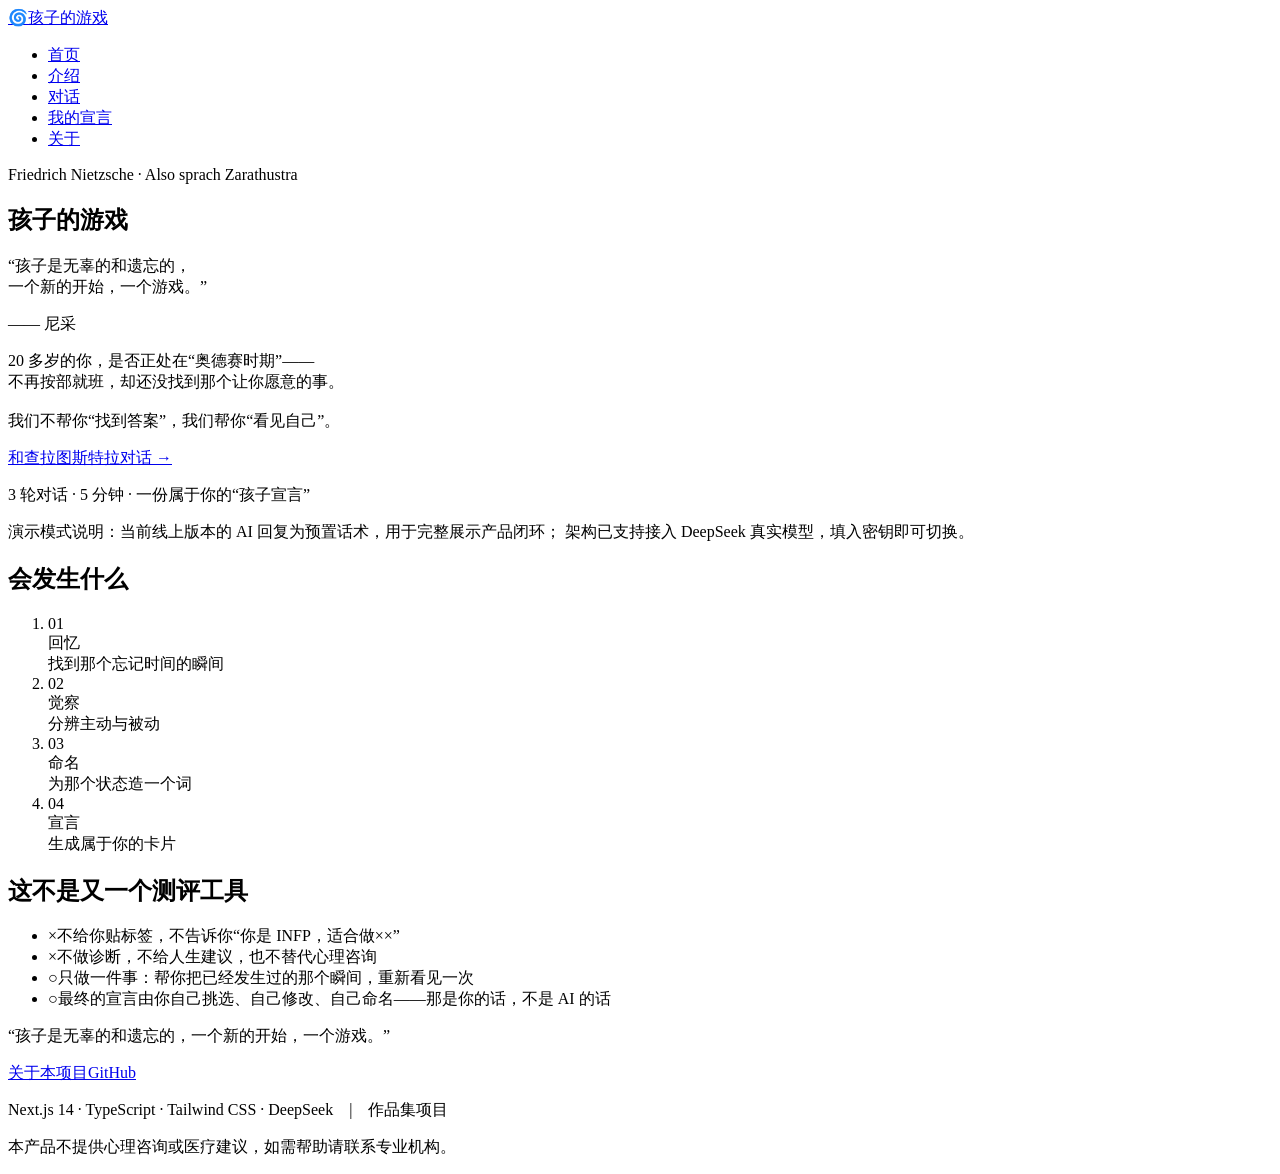
==== index.html @ c66a8464 "deploy: 2170c41f627efb36ffbdbcc1f7bc160adbe6c216" ====
<!DOCTYPE html><html lang="zh-CN"><head><meta charSet="utf-8"/><meta name="viewport" content="width=device-width, initial-scale=1"/><link rel="stylesheet" href="/child-game/_next/static/css/8dcff60ea38a5711.css" data-precedence="next"/><link rel="preload" as="script" fetchPriority="low" href="/child-game/_next/static/chunks/webpack-b183d6f752501d5a.js"/><script src="/child-game/_next/static/chunks/fd9d1056-155d61f096c70d90.js" async=""></script><script src="/child-game/_next/static/chunks/23-6aadc2ea526fc81f.js" async=""></script><script src="/child-game/_next/static/chunks/main-app-14f58a2ea33ed4e3.js" async=""></script><script src="/child-game/_next/static/chunks/231-c4791ab811ce1fd5.js" async=""></script><script src="/child-game/_next/static/chunks/app/page-653ec43ebc82bfb9.js" async=""></script><script src="/child-game/_next/static/chunks/app/layout-881d3a0130fc00cd.js" async=""></script><script src="/child-game/_next/static/chunks/app/error-c6e53c6c69a5a9bf.js" async=""></script><meta name="theme-color" content="#f5f1e8"/><title>孩子的游戏 | 找到你愿意做的事</title><meta name="description" content="用尼采「孩子」哲学 + AI，3 轮对话帮 20-30 岁的你看见那个让自己忘记时间的瞬间，并生成一份属于你的孩子宣言。"/><meta name="author" content="王梓睿"/><meta name="keywords" content="尼采,查拉图斯特拉,孩子的游戏,奥德赛时期,AI 哲学对话,自我探索"/><meta name="robots" content="index, follow"/><meta property="og:title" content="孩子的游戏 | 找到你愿意做的事"/><meta property="og:description" content="用尼采「孩子」哲学 + AI，3 轮对话帮 20-30 岁的你看见那个让自己忘记时间的瞬间，并生成一份属于你的孩子宣言。"/><meta property="og:url" content="http://localhost:3000/"/><meta property="og:site_name" content="孩子的游戏"/><meta property="og:locale" content="zh_CN"/><meta property="og:type" content="website"/><meta name="twitter:card" content="summary_large_image"/><meta name="twitter:title" content="孩子的游戏 | 找到你愿意做的事"/><meta name="twitter:description" content="用尼采「孩子」哲学 + AI，3 轮对话帮 20-30 岁的你看见那个让自己忘记时间的瞬间，并生成一份属于你的孩子宣言。"/><link rel="icon" href="/child-game/icon.svg?2ac797a1fcf2118e" type="image/svg+xml" sizes="any"/><script src="/child-game/_next/static/chunks/polyfills-78c92fac7aa8fdd8.js" noModule=""></script></head><body class="bg-parchment text-ink font-serif antialiased min-h-screen flex flex-col"><header class="sticky top-0 z-40 border-b border-ink/10 bg-parchment/80 backdrop-blur-md"><nav class="max-w-5xl mx-auto px-4 sm:px-6 h-14 flex items-center justify-between gap-4"><a class="flex items-center gap-2 font-bold tracking-wide shrink-0 hover:opacity-70 transition-opacity" href="/child-game/"><span class="text-gold text-lg">🌀</span><span class="hidden sm:inline">孩子的游戏</span></a><ul class="flex items-center gap-1 sm:gap-2 text-sm"><li><a aria-current="page" class="px-2.5 sm:px-3 py-1.5 rounded-lg transition-colors bg-ink text-parchment" href="/child-game/">首页</a></li><li><a class="px-2.5 sm:px-3 py-1.5 rounded-lg transition-colors text-ink/60 hover:text-ink hover:bg-ink/5" href="/child-game/intro/">介绍</a></li><li><a class="px-2.5 sm:px-3 py-1.5 rounded-lg transition-colors text-ink/60 hover:text-ink hover:bg-ink/5" href="/child-game/chat/">对话</a></li><li><a class="px-2.5 sm:px-3 py-1.5 rounded-lg transition-colors text-ink/60 hover:text-ink hover:bg-ink/5" href="/child-game/gallery/">我的宣言</a></li><li><a class="px-2.5 sm:px-3 py-1.5 rounded-lg transition-colors text-ink/60 hover:text-ink hover:bg-ink/5" href="/child-game/about/">关于</a></li></ul></nav></header><div class="flex-1"><main class="px-6"><section class="max-w-3xl mx-auto text-center pt-16 pb-20"><p class="text-gold tracking-widest text-xs sm:text-sm mb-8 uppercase">Friedrich Nietzsche · Also sprach Zarathustra</p><h1 class="text-5xl md:text-7xl font-bold mb-8 leading-tight">孩子的游戏</h1><p class="text-xl md:text-2xl text-ink/70 mb-4 italic">“孩子是无辜的和遗忘的，<br/>一个新的开始，一个游戏。”</p><p class="text-ink/50 mb-12">—— 尼采</p><div class="surface-card p-6 sm:p-8 mb-12"><p class="text-base sm:text-lg leading-relaxed text-ink/80">20 多岁的你，是否正处在“奥德赛时期”——<br/>不再按部就班，却还没找到那个让你愿意的事。<br/><br/><span class="text-ink">我们不帮你“找到答案”，我们帮你“看见自己”。</span></p></div><a class="inline-block px-10 sm:px-12 py-4 bg-ink text-parchment text-lg rounded-full hover:scale-105 transition-transform shadow-lg" href="/child-game/chat/">和查拉图斯特拉对话 →</a><p class="text-sm text-ink/40 mt-8">3 轮对话 · 5 分钟 · 一份属于你的“孩子宣言”</p><p class="text-xs text-ink/35 mt-3 max-w-md mx-auto leading-relaxed">演示模式说明：当前线上版本的 AI 回复为预置话术，用于完整展示产品闭环； 架构已支持接入 DeepSeek 真实模型，填入密钥即可切换。</p></section><section class="max-w-4xl mx-auto pb-20"><h2 class="text-center text-sm uppercase tracking-widest text-ink/40 mb-8">会发生什么</h2><ol class="grid grid-cols-2 md:grid-cols-4 gap-4"><li class="surface-card p-5 text-center"><div class="text-gold text-xs tracking-widest mb-3">01</div><div class="font-bold mb-1">回忆</div><div class="text-xs text-ink/50 leading-relaxed">找到那个忘记时间的瞬间</div></li><li class="surface-card p-5 text-center"><div class="text-gold text-xs tracking-widest mb-3">02</div><div class="font-bold mb-1">觉察</div><div class="text-xs text-ink/50 leading-relaxed">分辨主动与被动</div></li><li class="surface-card p-5 text-center"><div class="text-gold text-xs tracking-widest mb-3">03</div><div class="font-bold mb-1">命名</div><div class="text-xs text-ink/50 leading-relaxed">为那个状态造一个词</div></li><li class="surface-card p-5 text-center"><div class="text-gold text-xs tracking-widest mb-3">04</div><div class="font-bold mb-1">宣言</div><div class="text-xs text-ink/50 leading-relaxed">生成属于你的卡片</div></li></ol></section><section class="max-w-3xl mx-auto pb-24"><div class="surface-card p-6 sm:p-8"><h2 class="font-bold mb-5">这不是又一个测评工具</h2><ul class="space-y-3 text-sm text-ink/70 leading-relaxed"><li class="flex gap-3"><span class="text-gold shrink-0">×</span><span>不给你贴标签，不告诉你“你是 INFP，适合做××”</span></li><li class="flex gap-3"><span class="text-gold shrink-0">×</span><span>不做诊断，不给人生建议，也不替代心理咨询</span></li><li class="flex gap-3"><span class="text-gold shrink-0">○</span><span>只做一件事：帮你把已经发生过的那个瞬间，重新看见一次</span></li><li class="flex gap-3"><span class="text-gold shrink-0">○</span><span>最终的宣言由你自己挑选、自己修改、自己命名——那是你的话，不是 AI 的话</span></li></ul></div></section></main></div><footer class="border-t border-ink/10 mt-16"><div class="max-w-5xl mx-auto px-4 sm:px-6 py-8 text-sm text-ink/50 space-y-4"><div class="flex flex-col sm:flex-row sm:items-center sm:justify-between gap-3"><p class="italic">“孩子是无辜的和遗忘的，一个新的开始，一个游戏。”</p><div class="flex items-center gap-4"><a class="hover:text-ink transition-colors" href="/child-game/about/">关于本项目</a><a href="https://github.com/wzr0910" target="_blank" rel="noopener noreferrer" class="hover:text-ink transition-colors">GitHub</a></div></div><div class="flex flex-col sm:flex-row sm:items-center sm:justify-between gap-2 pt-4 border-t border-ink/5 text-xs"><p>Next.js 14 · TypeScript · Tailwind CSS · DeepSeek　|　作品集项目</p><p>本产品不提供心理咨询或医疗建议，如需帮助请联系专业机构。</p></div></div></footer><div class="fixed bottom-6 left-1/2 -translate-x-1/2 z-50 flex flex-col items-center gap-2 px-4 w-full max-w-md pointer-events-none" role="status" aria-live="polite"></div><script src="/child-game/_next/static/chunks/webpack-b183d6f752501d5a.js" async=""></script><script>(self.__next_f=self.__next_f||[]).push([0]);self.__next_f.push([2,null])</script><script>self.__next_f.push([1,"1:HL[\"/child-game/_next/static/css/8dcff60ea38a5711.css\",\"style\"]\n"])</script><script>self.__next_f.push([1,"2:I[5751,[],\"\"]\n4:I[231,[\"231\",\"static/chunks/231-c4791ab811ce1fd5.js\",\"931\",\"static/chunks/app/page-653ec43ebc82bfb9.js\"],\"\"]\n5:I[7973,[\"231\",\"static/chunks/231-c4791ab811ce1fd5.js\",\"185\",\"static/chunks/app/layout-881d3a0130fc00cd.js\"],\"ToastProvider\"]\n6:I[7532,[\"231\",\"static/chunks/231-c4791ab811ce1fd5.js\",\"185\",\"static/chunks/app/layout-881d3a0130fc00cd.js\"],\"Nav\"]\n7:I[9275,[],\"\"]\n8:I[2446,[\"231\",\"static/chunks/231-c4791ab811ce1fd5.js\",\"601\",\"static/chunks/app/error-c6e53c6c69a5a9bf.js\"],\"default\"]\n9:I[1343,[],\"\"]\nb:I[6130,[],\"\"]\nc:[]\n"])</script><script>self.__next_f.push([1,"0:[[[\"$\",\"link\",\"0\",{\"rel\":\"stylesheet\",\"href\":\"/child-game/_next/static/css/8dcff60ea38a5711.css\",\"precedence\":\"next\",\"crossOrigin\":\"$undefined\"}]],[\"$\",\"$L2\",null,{\"buildId\":\"V1HHCwdLtxh_lbNyQ4B4n\",\"assetPrefix\":\"/child-game\",\"initialCanonicalUrl\":\"/\",\"initialTree\":[\"\",{\"children\":[\"__PAGE__\",{}]},\"$undefined\",\"$undefined\",true],\"initialSeedData\":[\"\",{\"children\":[\"__PAGE__\",{},[[\"$L3\",[\"$\",\"main\",null,{\"className\":\"px-6\",\"children\":[[\"$\",\"section\",null,{\"className\":\"max-w-3xl mx-auto text-center pt-16 pb-20\",\"children\":[[\"$\",\"p\",null,{\"className\":\"text-gold tracking-widest text-xs sm:text-sm mb-8 uppercase\",\"children\":\"Friedrich Nietzsche · Also sprach Zarathustra\"}],[\"$\",\"h1\",null,{\"className\":\"text-5xl md:text-7xl font-bold mb-8 leading-tight\",\"children\":\"孩子的游戏\"}],[\"$\",\"p\",null,{\"className\":\"text-xl md:text-2xl text-ink/70 mb-4 italic\",\"children\":[\"“孩子是无辜的和遗忘的，\",[\"$\",\"br\",null,{}],\"一个新的开始，一个游戏。”\"]}],[\"$\",\"p\",null,{\"className\":\"text-ink/50 mb-12\",\"children\":\"—— 尼采\"}],[\"$\",\"div\",null,{\"className\":\"surface-card p-6 sm:p-8 mb-12\",\"children\":[\"$\",\"p\",null,{\"className\":\"text-base sm:text-lg leading-relaxed text-ink/80\",\"children\":[\"20 多岁的你，是否正处在“奥德赛时期”——\",[\"$\",\"br\",null,{}],\"不再按部就班，却还没找到那个让你愿意的事。\",[\"$\",\"br\",null,{}],[\"$\",\"br\",null,{}],[\"$\",\"span\",null,{\"className\":\"text-ink\",\"children\":\"我们不帮你“找到答案”，我们帮你“看见自己”。\"}]]}]}],[\"$\",\"$L4\",null,{\"href\":\"/chat\",\"className\":\"inline-block px-10 sm:px-12 py-4 bg-ink text-parchment text-lg rounded-full hover:scale-105 transition-transform shadow-lg\",\"children\":\"和查拉图斯特拉对话 →\"}],[\"$\",\"p\",null,{\"className\":\"text-sm text-ink/40 mt-8\",\"children\":\"3 轮对话 · 5 分钟 · 一份属于你的“孩子宣言”\"}],[\"$\",\"p\",null,{\"className\":\"text-xs text-ink/35 mt-3 max-w-md mx-auto leading-relaxed\",\"children\":\"演示模式说明：当前线上版本的 AI 回复为预置话术，用于完整展示产品闭环； 架构已支持接入 DeepSeek 真实模型，填入密钥即可切换。\"}]]}],[\"$\",\"section\",null,{\"className\":\"max-w-4xl mx-auto pb-20\",\"children\":[[\"$\",\"h2\",null,{\"className\":\"text-center text-sm uppercase tracking-widest text-ink/40 mb-8\",\"children\":\"会发生什么\"}],[\"$\",\"ol\",null,{\"className\":\"grid grid-cols-2 md:grid-cols-4 gap-4\",\"children\":[[\"$\",\"li\",\"01\",{\"className\":\"surface-card p-5 text-center\",\"children\":[[\"$\",\"div\",null,{\"className\":\"text-gold text-xs tracking-widest mb-3\",\"children\":\"01\"}],[\"$\",\"div\",null,{\"className\":\"font-bold mb-1\",\"children\":\"回忆\"}],[\"$\",\"div\",null,{\"className\":\"text-xs text-ink/50 leading-relaxed\",\"children\":\"找到那个忘记时间的瞬间\"}]]}],[\"$\",\"li\",\"02\",{\"className\":\"surface-card p-5 text-center\",\"children\":[[\"$\",\"div\",null,{\"className\":\"text-gold text-xs tracking-widest mb-3\",\"children\":\"02\"}],[\"$\",\"div\",null,{\"className\":\"font-bold mb-1\",\"children\":\"觉察\"}],[\"$\",\"div\",null,{\"className\":\"text-xs text-ink/50 leading-relaxed\",\"children\":\"分辨主动与被动\"}]]}],[\"$\",\"li\",\"03\",{\"className\":\"surface-card p-5 text-center\",\"children\":[[\"$\",\"div\",null,{\"className\":\"text-gold text-xs tracking-widest mb-3\",\"children\":\"03\"}],[\"$\",\"div\",null,{\"className\":\"font-bold mb-1\",\"children\":\"命名\"}],[\"$\",\"div\",null,{\"className\":\"text-xs text-ink/50 leading-relaxed\",\"children\":\"为那个状态造一个词\"}]]}],[\"$\",\"li\",\"04\",{\"className\":\"surface-card p-5 text-center\",\"children\":[[\"$\",\"div\",null,{\"className\":\"text-gold text-xs tracking-widest mb-3\",\"children\":\"04\"}],[\"$\",\"div\",null,{\"className\":\"font-bold mb-1\",\"children\":\"宣言\"}],[\"$\",\"div\",null,{\"className\":\"text-xs text-ink/50 leading-relaxed\",\"children\":\"生成属于你的卡片\"}]]}]]}]]}],[\"$\",\"section\",null,{\"className\":\"max-w-3xl mx-auto pb-24\",\"children\":[\"$\",\"div\",null,{\"className\":\"surface-card p-6 sm:p-8\",\"children\":[[\"$\",\"h2\",null,{\"className\":\"font-bold mb-5\",\"children\":\"这不是又一个测评工具\"}],[\"$\",\"ul\",null,{\"className\":\"space-y-3 text-sm text-ink/70 leading-relaxed\",\"children\":[[\"$\",\"li\",null,{\"className\":\"flex gap-3\",\"children\":[[\"$\",\"span\",null,{\"className\":\"text-gold shrink-0\",\"children\":\"×\"}],[\"$\",\"span\",null,{\"children\":\"不给你贴标签，不告诉你“你是 INFP，适合做××”\"}]]}],[\"$\",\"li\",null,{\"className\":\"flex gap-3\",\"children\":[[\"$\",\"span\",null,{\"className\":\"text-gold shrink-0\",\"children\":\"×\"}],[\"$\",\"span\",null,{\"children\":\"不做诊断，不给人生建议，也不替代心理咨询\"}]]}],[\"$\",\"li\",null,{\"className\":\"flex gap-3\",\"children\":[[\"$\",\"span\",null,{\"className\":\"text-gold shrink-0\",\"children\":\"○\"}],[\"$\",\"span\",null,{\"children\":\"只做一件事：帮你把已经发生过的那个瞬间，重新看见一次\"}]]}],[\"$\",\"li\",null,{\"className\":\"flex gap-3\",\"children\":[[\"$\",\"span\",null,{\"className\":\"text-gold shrink-0\",\"children\":\"○\"}],[\"$\",\"span\",null,{\"children\":\"最终的宣言由你自己挑选、自己修改、自己命名——那是你的话，不是 AI 的话\"}]]}]]}]]}]}]]}]],null],null]},[[\"$\",\"html\",null,{\"lang\":\"zh-CN\",\"children\":[\"$\",\"body\",null,{\"className\":\"bg-parchment text-ink font-serif antialiased min-h-screen flex flex-col\",\"children\":[\"$\",\"$L5\",null,{\"children\":[[\"$\",\"$L6\",null,{}],[\"$\",\"div\",null,{\"className\":\"flex-1\",\"children\":[\"$\",\"$L7\",null,{\"parallelRouterKey\":\"children\",\"segmentPath\":[\"children\"],\"error\":\"$8\",\"errorStyles\":[],\"errorScripts\":[],\"template\":[\"$\",\"$L9\",null,{}],\"templateStyles\":\"$undefined\",\"templateScripts\":\"$undefined\",\"notFound\":[\"$\",\"main\",null,{\"className\":\"px-4 py-24\",\"children\":[\"$\",\"div\",null,{\"className\":\"max-w-md mx-auto text-center\",\"children\":[[\"$\",\"p\",null,{\"className\":\"text-gold tracking-widest text-sm mb-6\",\"children\":\"404\"}],[\"$\",\"h1\",null,{\"className\":\"text-2xl font-bold mb-4\",\"children\":\"这条路上没有人\"}],[\"$\",\"p\",null,{\"className\":\"text-ink/60 leading-relaxed mb-10 italic\",\"children\":[\"“迷路者也在路上。”\",[\"$\",\"br\",null,{}],[\"$\",\"span\",null,{\"className\":\"not-italic text-sm text-ink/40\",\"children\":\"你要找的页面不存在，或者已经被移走了。\"}]]}],[\"$\",\"$L4\",null,{\"href\":\"/\",\"className\":\"inline-block px-8 py-3 bg-ink text-parchment rounded-full hover:scale-105 transition-transform\",\"children\":\"回到山下 →\"}]]}]}],\"notFoundStyles\":[],\"styles\":null}]}],[\"$\",\"footer\",null,{\"className\":\"border-t border-ink/10 mt-16\",\"children\":[\"$\",\"div\",null,{\"className\":\"max-w-5xl mx-auto px-4 sm:px-6 py-8 text-sm text-ink/50 space-y-4\",\"children\":[[\"$\",\"div\",null,{\"className\":\"flex flex-col sm:flex-row sm:items-center sm:justify-between gap-3\",\"children\":[[\"$\",\"p\",null,{\"className\":\"italic\",\"children\":\"“孩子是无辜的和遗忘的，一个新的开始，一个游戏。”\"}],[\"$\",\"div\",null,{\"className\":\"flex items-center gap-4\",\"children\":[[\"$\",\"$L4\",null,{\"href\":\"/about\",\"className\":\"hover:text-ink transition-colors\",\"children\":\"关于本项目\"}],[\"$\",\"a\",null,{\"href\":\"https://github.com/wzr0910\",\"target\":\"_blank\",\"rel\":\"noopener noreferrer\",\"className\":\"hover:text-ink transition-colors\",\"children\":\"GitHub\"}]]}]]}],[\"$\",\"div\",null,{\"className\":\"flex flex-col sm:flex-row sm:items-center sm:justify-between gap-2 pt-4 border-t border-ink/5 text-xs\",\"children\":[[\"$\",\"p\",null,{\"children\":\"Next.js 14 · TypeScript · Tailwind CSS · DeepSeek　|　作品集项目\"}],[\"$\",\"p\",null,{\"children\":\"本产品不提供心理咨询或医疗建议，如需帮助请联系专业机构。\"}]]}]]}]}]]}]}]}],null],null],\"couldBeIntercepted\":false,\"initialHead\":[null,\"$La\"],\"globalErrorComponent\":\"$b\",\"missingSlots\":\"$Wc\"}]]\n"])</script><script>self.__next_f.push([1,"a:[[\"$\",\"meta\",\"0\",{\"name\":\"viewport\",\"content\":\"width=device-width, initial-scale=1\"}],[\"$\",\"meta\",\"1\",{\"name\":\"theme-color\",\"content\":\"#f5f1e8\"}],[\"$\",\"meta\",\"2\",{\"charSet\":\"utf-8\"}],[\"$\",\"title\",\"3\",{\"children\":\"孩子的游戏 | 找到你愿意做的事\"}],[\"$\",\"meta\",\"4\",{\"name\":\"description\",\"content\":\"用尼采「孩子」哲学 + AI，3 轮对话帮 20-30 岁的你看见那个让自己忘记时间的瞬间，并生成一份属于你的孩子宣言。\"}],[\"$\",\"meta\",\"5\",{\"name\":\"author\",\"content\":\"王梓睿\"}],[\"$\",\"meta\",\"6\",{\"name\":\"keywords\",\"content\":\"尼采,查拉图斯特拉,孩子的游戏,奥德赛时期,AI 哲学对话,自我探索\"}],[\"$\",\"meta\",\"7\",{\"name\":\"robots\",\"content\":\"index, follow\"}],[\"$\",\"meta\",\"8\",{\"property\":\"og:title\",\"content\":\"孩子的游戏 | 找到你愿意做的事\"}],[\"$\",\"meta\",\"9\",{\"property\":\"og:description\",\"content\":\"用尼采「孩子」哲学 + AI，3 轮对话帮 20-30 岁的你看见那个让自己忘记时间的瞬间，并生成一份属于你的孩子宣言。\"}],[\"$\",\"meta\",\"10\",{\"property\":\"og:url\",\"content\":\"http://localhost:3000/\"}],[\"$\",\"meta\",\"11\",{\"property\":\"og:site_name\",\"content\":\"孩子的游戏\"}],[\"$\",\"meta\",\"12\",{\"property\":\"og:locale\",\"content\":\"zh_CN\"}],[\"$\",\"meta\",\"13\",{\"property\":\"og:type\",\"content\":\"website\"}],[\"$\",\"meta\",\"14\",{\"name\":\"twitter:card\",\"content\":\"summary_large_image\"}],[\"$\",\"meta\",\"15\",{\"name\":\"twitter:title\",\"content\":\"孩子的游戏 | 找到你愿意做的事\"}],[\"$\",\"meta\",\"16\",{\"name\":\"twitter:description\",\"content\":\"用尼采「孩子」哲学 + AI，3 轮对话帮 20-30 岁的你看见那个让自己忘记时间的瞬间，并生成一份属于你的孩子宣言。\"}],[\"$\",\"link\",\"17\",{\"rel\":\"icon\",\"href\":\"/child-game/icon.svg?2ac797a1fcf2118e\",\"type\":\"image/svg+xml\",\"sizes\":\"any\"}]]\n3:null\n"])</script></body></html>
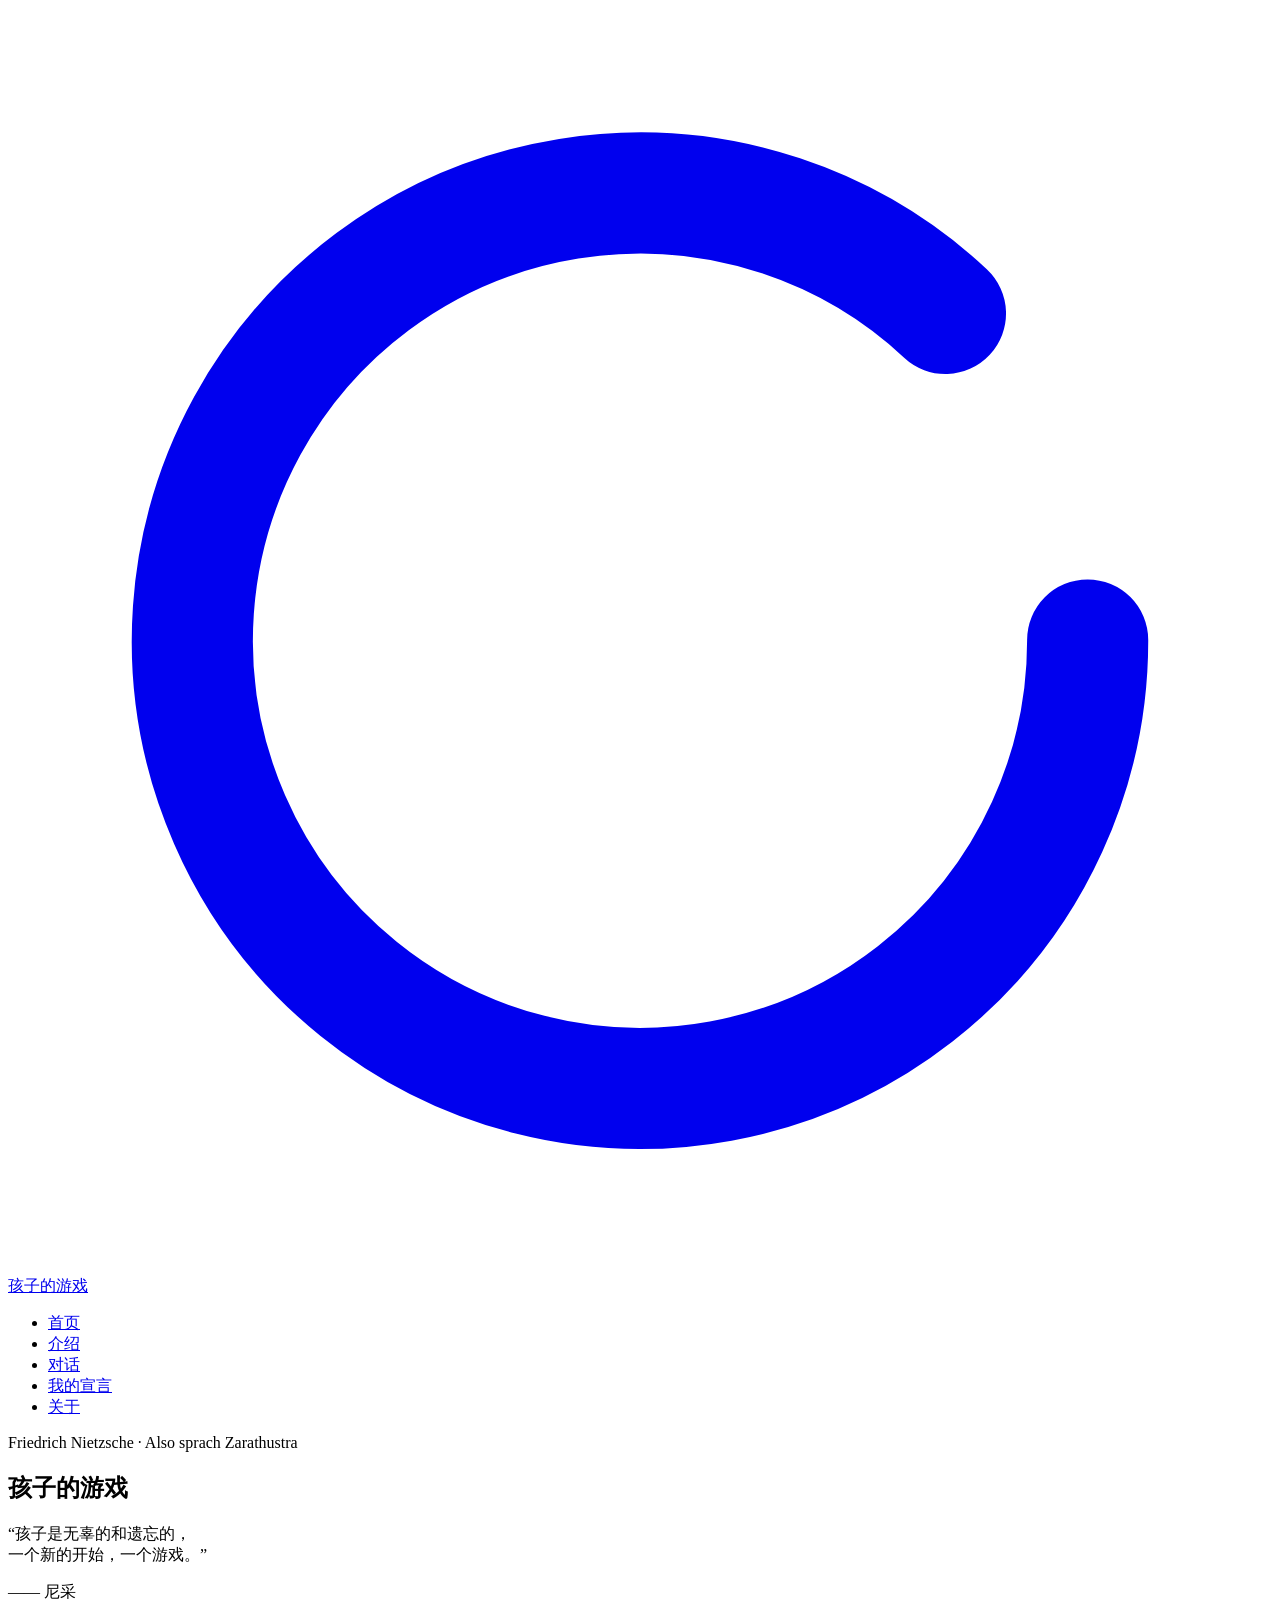
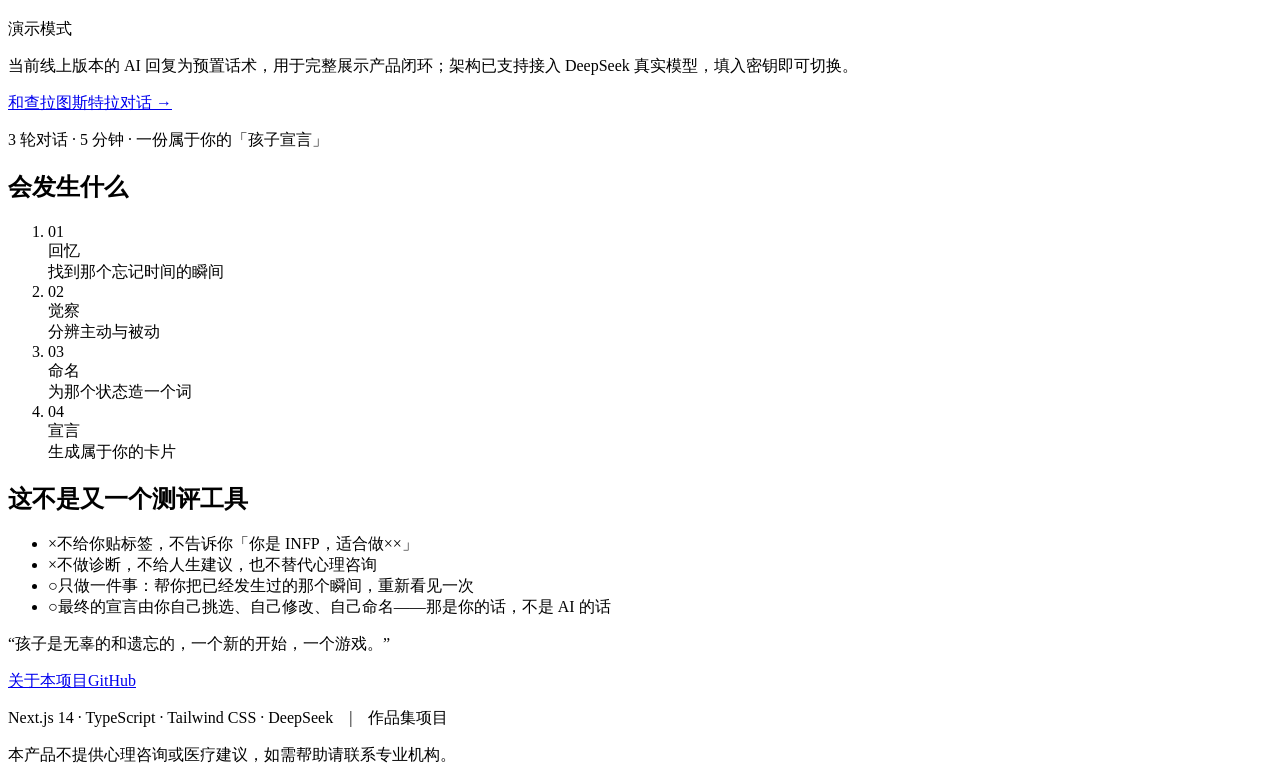
==== commit 189a4f7b: "deploy: ebc2b147840db191054398bcb455cd5cbabdd248" ====
--- a/index.html
+++ b/index.html
@@ -1 +1 @@
-<!DOCTYPE html><html lang="zh-CN"><head><meta charSet="utf-8"/><meta name="viewport" content="width=device-width, initial-scale=1"/><link rel="stylesheet" href="/child-game/_next/static/css/8dcff60ea38a5711.css" data-precedence="next"/><link rel="preload" as="script" fetchPriority="low" href="/child-game/_next/static/chunks/webpack-b183d6f752501d5a.js"/><script src="/child-game/_next/static/chunks/fd9d1056-155d61f096c70d90.js" async=""></script><script src="/child-game/_next/static/chunks/23-6aadc2ea526fc81f.js" async=""></script><script src="/child-game/_next/static/chunks/main-app-14f58a2ea33ed4e3.js" async=""></script><script src="/child-game/_next/static/chunks/231-c4791ab811ce1fd5.js" async=""></script><script src="/child-game/_next/static/chunks/app/page-653ec43ebc82bfb9.js" async=""></script><script src="/child-game/_next/static/chunks/app/layout-881d3a0130fc00cd.js" async=""></script><script src="/child-game/_next/static/chunks/app/error-c6e53c6c69a5a9bf.js" async=""></script><meta name="theme-color" content="#f5f1e8"/><title>孩子的游戏 | 找到你愿意做的事</title><meta name="description" content="用尼采「孩子」哲学 + AI，3 轮对话帮 20-30 岁的你看见那个让自己忘记时间的瞬间，并生成一份属于你的孩子宣言。"/><meta name="author" content="王梓睿"/><meta name="keywords" content="尼采,查拉图斯特拉,孩子的游戏,奥德赛时期,AI 哲学对话,自我探索"/><meta name="robots" content="index, follow"/><meta property="og:title" content="孩子的游戏 | 找到你愿意做的事"/><meta property="og:description" content="用尼采「孩子」哲学 + AI，3 轮对话帮 20-30 岁的你看见那个让自己忘记时间的瞬间，并生成一份属于你的孩子宣言。"/><meta property="og:url" content="http://localhost:3000/"/><meta property="og:site_name" content="孩子的游戏"/><meta property="og:locale" content="zh_CN"/><meta property="og:type" content="website"/><meta name="twitter:card" content="summary_large_image"/><meta name="twitter:title" content="孩子的游戏 | 找到你愿意做的事"/><meta name="twitter:description" content="用尼采「孩子」哲学 + AI，3 轮对话帮 20-30 岁的你看见那个让自己忘记时间的瞬间，并生成一份属于你的孩子宣言。"/><link rel="icon" href="/child-game/icon.svg?2ac797a1fcf2118e" type="image/svg+xml" sizes="any"/><script src="/child-game/_next/static/chunks/polyfills-78c92fac7aa8fdd8.js" noModule=""></script></head><body class="bg-parchment text-ink font-serif antialiased min-h-screen flex flex-col"><header class="sticky top-0 z-40 border-b border-ink/10 bg-parchment/80 backdrop-blur-md"><nav class="max-w-5xl mx-auto px-4 sm:px-6 h-14 flex items-center justify-between gap-4"><a class="flex items-center gap-2 font-bold tracking-wide shrink-0 hover:opacity-70 transition-opacity" href="/child-game/"><span class="text-gold text-lg">🌀</span><span class="hidden sm:inline">孩子的游戏</span></a><ul class="flex items-center gap-1 sm:gap-2 text-sm"><li><a aria-current="page" class="px-2.5 sm:px-3 py-1.5 rounded-lg transition-colors bg-ink text-parchment" href="/child-game/">首页</a></li><li><a class="px-2.5 sm:px-3 py-1.5 rounded-lg transition-colors text-ink/60 hover:text-ink hover:bg-ink/5" href="/child-game/intro/">介绍</a></li><li><a class="px-2.5 sm:px-3 py-1.5 rounded-lg transition-colors text-ink/60 hover:text-ink hover:bg-ink/5" href="/child-game/chat/">对话</a></li><li><a class="px-2.5 sm:px-3 py-1.5 rounded-lg transition-colors text-ink/60 hover:text-ink hover:bg-ink/5" href="/child-game/gallery/">我的宣言</a></li><li><a class="px-2.5 sm:px-3 py-1.5 rounded-lg transition-colors text-ink/60 hover:text-ink hover:bg-ink/5" href="/child-game/about/">关于</a></li></ul></nav></header><div class="flex-1"><main class="px-6"><section class="max-w-3xl mx-auto text-center pt-16 pb-20"><p class="text-gold tracking-widest text-xs sm:text-sm mb-8 uppercase">Friedrich Nietzsche · Also sprach Zarathustra</p><h1 class="text-5xl md:text-7xl font-bold mb-8 leading-tight">孩子的游戏</h1><p class="text-xl md:text-2xl text-ink/70 mb-4 italic">“孩子是无辜的和遗忘的，<br/>一个新的开始，一个游戏。”</p><p class="text-ink/50 mb-12">—— 尼采</p><div class="surface-card p-6 sm:p-8 mb-12"><p class="text-base sm:text-lg leading-relaxed text-ink/80">20 多岁的你，是否正处在“奥德赛时期”——<br/>不再按部就班，却还没找到那个让你愿意的事。<br/><br/><span class="text-ink">我们不帮你“找到答案”，我们帮你“看见自己”。</span></p></div><a class="inline-block px-10 sm:px-12 py-4 bg-ink text-parchment text-lg rounded-full hover:scale-105 transition-transform shadow-lg" href="/child-game/chat/">和查拉图斯特拉对话 →</a><p class="text-sm text-ink/40 mt-8">3 轮对话 · 5 分钟 · 一份属于你的“孩子宣言”</p><p class="text-xs text-ink/35 mt-3 max-w-md mx-auto leading-relaxed">演示模式说明：当前线上版本的 AI 回复为预置话术，用于完整展示产品闭环； 架构已支持接入 DeepSeek 真实模型，填入密钥即可切换。</p></section><section class="max-w-4xl mx-auto pb-20"><h2 class="text-center text-sm uppercase tracking-widest text-ink/40 mb-8">会发生什么</h2><ol class="grid grid-cols-2 md:grid-cols-4 gap-4"><li class="surface-card p-5 text-center"><div class="text-gold text-xs tracking-widest mb-3">01</div><div class="font-bold mb-1">回忆</div><div class="text-xs text-ink/50 leading-relaxed">找到那个忘记时间的瞬间</div></li><li class="surface-card p-5 text-center"><div class="text-gold text-xs tracking-widest mb-3">02</div><div class="font-bold mb-1">觉察</div><div class="text-xs text-ink/50 leading-relaxed">分辨主动与被动</div></li><li class="surface-card p-5 text-center"><div class="text-gold text-xs tracking-widest mb-3">03</div><div class="font-bold mb-1">命名</div><div class="text-xs text-ink/50 leading-relaxed">为那个状态造一个词</div></li><li class="surface-card p-5 text-center"><div class="text-gold text-xs tracking-widest mb-3">04</div><div class="font-bold mb-1">宣言</div><div class="text-xs text-ink/50 leading-relaxed">生成属于你的卡片</div></li></ol></section><section class="max-w-3xl mx-auto pb-24"><div class="surface-card p-6 sm:p-8"><h2 class="font-bold mb-5">这不是又一个测评工具</h2><ul class="space-y-3 text-sm text-ink/70 leading-relaxed"><li class="flex gap-3"><span class="text-gold shrink-0">×</span><span>不给你贴标签，不告诉你“你是 INFP，适合做××”</span></li><li class="flex gap-3"><span class="text-gold shrink-0">×</span><span>不做诊断，不给人生建议，也不替代心理咨询</span></li><li class="flex gap-3"><span class="text-gold shrink-0">○</span><span>只做一件事：帮你把已经发生过的那个瞬间，重新看见一次</span></li><li class="flex gap-3"><span class="text-gold shrink-0">○</span><span>最终的宣言由你自己挑选、自己修改、自己命名——那是你的话，不是 AI 的话</span></li></ul></div></section></main></div><footer class="border-t border-ink/10 mt-16"><div class="max-w-5xl mx-auto px-4 sm:px-6 py-8 text-sm text-ink/50 space-y-4"><div class="flex flex-col sm:flex-row sm:items-center sm:justify-between gap-3"><p class="italic">“孩子是无辜的和遗忘的，一个新的开始，一个游戏。”</p><div class="flex items-center gap-4"><a class="hover:text-ink transition-colors" href="/child-game/about/">关于本项目</a><a href="https://github.com/wzr0910" target="_blank" rel="noopener noreferrer" class="hover:text-ink transition-colors">GitHub</a></div></div><div class="flex flex-col sm:flex-row sm:items-center sm:justify-between gap-2 pt-4 border-t border-ink/5 text-xs"><p>Next.js 14 · TypeScript · Tailwind CSS · DeepSeek　|　作品集项目</p><p>本产品不提供心理咨询或医疗建议，如需帮助请联系专业机构。</p></div></div></footer><div class="fixed bottom-6 left-1/2 -translate-x-1/2 z-50 flex flex-col items-center gap-2 px-4 w-full max-w-md pointer-events-none" role="status" aria-live="polite"></div><script src="/child-game/_next/static/chunks/webpack-b183d6f752501d5a.js" async=""></script><script>(self.__next_f=self.__next_f||[]).push([0]);self.__next_f.push([2,null])</script><script>self.__next_f.push([1,"1:HL[\"/child-game/_next/static/css/8dcff60ea38a5711.css\",\"style\"]\n"])</script><script>self.__next_f.push([1,"2:I[5751,[],\"\"]\n4:I[231,[\"231\",\"static/chunks/231-c4791ab811ce1fd5.js\",\"931\",\"static/chunks/app/page-653ec43ebc82bfb9.js\"],\"\"]\n5:I[7973,[\"231\",\"static/chunks/231-c4791ab811ce1fd5.js\",\"185\",\"static/chunks/app/layout-881d3a0130fc00cd.js\"],\"ToastProvider\"]\n6:I[7532,[\"231\",\"static/chunks/231-c4791ab811ce1fd5.js\",\"185\",\"static/chunks/app/layout-881d3a0130fc00cd.js\"],\"Nav\"]\n7:I[9275,[],\"\"]\n8:I[2446,[\"231\",\"static/chunks/231-c4791ab811ce1fd5.js\",\"601\",\"static/chunks/app/error-c6e53c6c69a5a9bf.js\"],\"default\"]\n9:I[1343,[],\"\"]\nb:I[6130,[],\"\"]\nc:[]\n"])</script><script>self.__next_f.push([1,"0:[[[\"$\",\"link\",\"0\",{\"rel\":\"stylesheet\",\"href\":\"/child-game/_next/static/css/8dcff60ea38a5711.css\",\"precedence\":\"next\",\"crossOrigin\":\"$undefined\"}]],[\"$\",\"$L2\",null,{\"buildId\":\"V1HHCwdLtxh_lbNyQ4B4n\",\"assetPrefix\":\"/child-game\",\"initialCanonicalUrl\":\"/\",\"initialTree\":[\"\",{\"children\":[\"__PAGE__\",{}]},\"$undefined\",\"$undefined\",true],\"initialSeedData\":[\"\",{\"children\":[\"__PAGE__\",{},[[\"$L3\",[\"$\",\"main\",null,{\"className\":\"px-6\",\"children\":[[\"$\",\"section\",null,{\"className\":\"max-w-3xl mx-auto text-center pt-16 pb-20\",\"children\":[[\"$\",\"p\",null,{\"className\":\"text-gold tracking-widest text-xs sm:text-sm mb-8 uppercase\",\"children\":\"Friedrich Nietzsche · Also sprach Zarathustra\"}],[\"$\",\"h1\",null,{\"className\":\"text-5xl md:text-7xl font-bold mb-8 leading-tight\",\"children\":\"孩子的游戏\"}],[\"$\",\"p\",null,{\"className\":\"text-xl md:text-2xl text-ink/70 mb-4 italic\",\"children\":[\"“孩子是无辜的和遗忘的，\",[\"$\",\"br\",null,{}],\"一个新的开始，一个游戏。”\"]}],[\"$\",\"p\",null,{\"className\":\"text-ink/50 mb-12\",\"children\":\"—— 尼采\"}],[\"$\",\"div\",null,{\"className\":\"surface-card p-6 sm:p-8 mb-12\",\"children\":[\"$\",\"p\",null,{\"className\":\"text-base sm:text-lg leading-relaxed text-ink/80\",\"children\":[\"20 多岁的你，是否正处在“奥德赛时期”——\",[\"$\",\"br\",null,{}],\"不再按部就班，却还没找到那个让你愿意的事。\",[\"$\",\"br\",null,{}],[\"$\",\"br\",null,{}],[\"$\",\"span\",null,{\"className\":\"text-ink\",\"children\":\"我们不帮你“找到答案”，我们帮你“看见自己”。\"}]]}]}],[\"$\",\"$L4\",null,{\"href\":\"/chat\",\"className\":\"inline-block px-10 sm:px-12 py-4 bg-ink text-parchment text-lg rounded-full hover:scale-105 transition-transform shadow-lg\",\"children\":\"和查拉图斯特拉对话 →\"}],[\"$\",\"p\",null,{\"className\":\"text-sm text-ink/40 mt-8\",\"children\":\"3 轮对话 · 5 分钟 · 一份属于你的“孩子宣言”\"}],[\"$\",\"p\",null,{\"className\":\"text-xs text-ink/35 mt-3 max-w-md mx-auto leading-relaxed\",\"children\":\"演示模式说明：当前线上版本的 AI 回复为预置话术，用于完整展示产品闭环； 架构已支持接入 DeepSeek 真实模型，填入密钥即可切换。\"}]]}],[\"$\",\"section\",null,{\"className\":\"max-w-4xl mx-auto pb-20\",\"children\":[[\"$\",\"h2\",null,{\"className\":\"text-center text-sm uppercase tracking-widest text-ink/40 mb-8\",\"children\":\"会发生什么\"}],[\"$\",\"ol\",null,{\"className\":\"grid grid-cols-2 md:grid-cols-4 gap-4\",\"children\":[[\"$\",\"li\",\"01\",{\"className\":\"surface-card p-5 text-center\",\"children\":[[\"$\",\"div\",null,{\"className\":\"text-gold text-xs tracking-widest mb-3\",\"children\":\"01\"}],[\"$\",\"div\",null,{\"className\":\"font-bold mb-1\",\"children\":\"回忆\"}],[\"$\",\"div\",null,{\"className\":\"text-xs text-ink/50 leading-relaxed\",\"children\":\"找到那个忘记时间的瞬间\"}]]}],[\"$\",\"li\",\"02\",{\"className\":\"surface-card p-5 text-center\",\"children\":[[\"$\",\"div\",null,{\"className\":\"text-gold text-xs tracking-widest mb-3\",\"children\":\"02\"}],[\"$\",\"div\",null,{\"className\":\"font-bold mb-1\",\"children\":\"觉察\"}],[\"$\",\"div\",null,{\"className\":\"text-xs text-ink/50 leading-relaxed\",\"children\":\"分辨主动与被动\"}]]}],[\"$\",\"li\",\"03\",{\"className\":\"surface-card p-5 text-center\",\"children\":[[\"$\",\"div\",null,{\"className\":\"text-gold text-xs tracking-widest mb-3\",\"children\":\"03\"}],[\"$\",\"div\",null,{\"className\":\"font-bold mb-1\",\"children\":\"命名\"}],[\"$\",\"div\",null,{\"className\":\"text-xs text-ink/50 leading-relaxed\",\"children\":\"为那个状态造一个词\"}]]}],[\"$\",\"li\",\"04\",{\"className\":\"surface-card p-5 text-center\",\"children\":[[\"$\",\"div\",null,{\"className\":\"text-gold text-xs tracking-widest mb-3\",\"children\":\"04\"}],[\"$\",\"div\",null,{\"className\":\"font-bold mb-1\",\"children\":\"宣言\"}],[\"$\",\"div\",null,{\"className\":\"text-xs text-ink/50 leading-relaxed\",\"children\":\"生成属于你的卡片\"}]]}]]}]]}],[\"$\",\"section\",null,{\"className\":\"max-w-3xl mx-auto pb-24\",\"children\":[\"$\",\"div\",null,{\"className\":\"surface-card p-6 sm:p-8\",\"children\":[[\"$\",\"h2\",null,{\"className\":\"font-bold mb-5\",\"children\":\"这不是又一个测评工具\"}],[\"$\",\"ul\",null,{\"className\":\"space-y-3 text-sm text-ink/70 leading-relaxed\",\"children\":[[\"$\",\"li\",null,{\"className\":\"flex gap-3\",\"children\":[[\"$\",\"span\",null,{\"className\":\"text-gold shrink-0\",\"children\":\"×\"}],[\"$\",\"span\",null,{\"children\":\"不给你贴标签，不告诉你“你是 INFP，适合做××”\"}]]}],[\"$\",\"li\",null,{\"className\":\"flex gap-3\",\"children\":[[\"$\",\"span\",null,{\"className\":\"text-gold shrink-0\",\"children\":\"×\"}],[\"$\",\"span\",null,{\"children\":\"不做诊断，不给人生建议，也不替代心理咨询\"}]]}],[\"$\",\"li\",null,{\"className\":\"flex gap-3\",\"children\":[[\"$\",\"span\",null,{\"className\":\"text-gold shrink-0\",\"children\":\"○\"}],[\"$\",\"span\",null,{\"children\":\"只做一件事：帮你把已经发生过的那个瞬间，重新看见一次\"}]]}],[\"$\",\"li\",null,{\"className\":\"flex gap-3\",\"children\":[[\"$\",\"span\",null,{\"className\":\"text-gold shrink-0\",\"children\":\"○\"}],[\"$\",\"span\",null,{\"children\":\"最终的宣言由你自己挑选、自己修改、自己命名——那是你的话，不是 AI 的话\"}]]}]]}]]}]}]]}]],null],null]},[[\"$\",\"html\",null,{\"lang\":\"zh-CN\",\"children\":[\"$\",\"body\",null,{\"className\":\"bg-parchment text-ink font-serif antialiased min-h-screen flex flex-col\",\"children\":[\"$\",\"$L5\",null,{\"children\":[[\"$\",\"$L6\",null,{}],[\"$\",\"div\",null,{\"className\":\"flex-1\",\"children\":[\"$\",\"$L7\",null,{\"parallelRouterKey\":\"children\",\"segmentPath\":[\"children\"],\"error\":\"$8\",\"errorStyles\":[],\"errorScripts\":[],\"template\":[\"$\",\"$L9\",null,{}],\"templateStyles\":\"$undefined\",\"templateScripts\":\"$undefined\",\"notFound\":[\"$\",\"main\",null,{\"className\":\"px-4 py-24\",\"children\":[\"$\",\"div\",null,{\"className\":\"max-w-md mx-auto text-center\",\"children\":[[\"$\",\"p\",null,{\"className\":\"text-gold tracking-widest text-sm mb-6\",\"children\":\"404\"}],[\"$\",\"h1\",null,{\"className\":\"text-2xl font-bold mb-4\",\"children\":\"这条路上没有人\"}],[\"$\",\"p\",null,{\"className\":\"text-ink/60 leading-relaxed mb-10 italic\",\"children\":[\"“迷路者也在路上。”\",[\"$\",\"br\",null,{}],[\"$\",\"span\",null,{\"className\":\"not-italic text-sm text-ink/40\",\"children\":\"你要找的页面不存在，或者已经被移走了。\"}]]}],[\"$\",\"$L4\",null,{\"href\":\"/\",\"className\":\"inline-block px-8 py-3 bg-ink text-parchment rounded-full hover:scale-105 transition-transform\",\"children\":\"回到山下 →\"}]]}]}],\"notFoundStyles\":[],\"styles\":null}]}],[\"$\",\"footer\",null,{\"className\":\"border-t border-ink/10 mt-16\",\"children\":[\"$\",\"div\",null,{\"className\":\"max-w-5xl mx-auto px-4 sm:px-6 py-8 text-sm text-ink/50 space-y-4\",\"children\":[[\"$\",\"div\",null,{\"className\":\"flex flex-col sm:flex-row sm:items-center sm:justify-between gap-3\",\"children\":[[\"$\",\"p\",null,{\"className\":\"italic\",\"children\":\"“孩子是无辜的和遗忘的，一个新的开始，一个游戏。”\"}],[\"$\",\"div\",null,{\"className\":\"flex items-center gap-4\",\"children\":[[\"$\",\"$L4\",null,{\"href\":\"/about\",\"className\":\"hover:text-ink transition-colors\",\"children\":\"关于本项目\"}],[\"$\",\"a\",null,{\"href\":\"https://github.com/wzr0910\",\"target\":\"_blank\",\"rel\":\"noopener noreferrer\",\"className\":\"hover:text-ink transition-colors\",\"children\":\"GitHub\"}]]}]]}],[\"$\",\"div\",null,{\"className\":\"flex flex-col sm:flex-row sm:items-center sm:justify-between gap-2 pt-4 border-t border-ink/5 text-xs\",\"children\":[[\"$\",\"p\",null,{\"children\":\"Next.js 14 · TypeScript · Tailwind CSS · DeepSeek　|　作品集项目\"}],[\"$\",\"p\",null,{\"children\":\"本产品不提供心理咨询或医疗建议，如需帮助请联系专业机构。\"}]]}]]}]}]]}]}]}],null],null],\"couldBeIntercepted\":false,\"initialHead\":[null,\"$La\"],\"globalErrorComponent\":\"$b\",\"missingSlots\":\"$Wc\"}]]\n"])</script><script>self.__next_f.push([1,"a:[[\"$\",\"meta\",\"0\",{\"name\":\"viewport\",\"content\":\"width=device-width, initial-scale=1\"}],[\"$\",\"meta\",\"1\",{\"name\":\"theme-color\",\"content\":\"#f5f1e8\"}],[\"$\",\"meta\",\"2\",{\"charSet\":\"utf-8\"}],[\"$\",\"title\",\"3\",{\"children\":\"孩子的游戏 | 找到你愿意做的事\"}],[\"$\",\"meta\",\"4\",{\"name\":\"description\",\"content\":\"用尼采「孩子」哲学 + AI，3 轮对话帮 20-30 岁的你看见那个让自己忘记时间的瞬间，并生成一份属于你的孩子宣言。\"}],[\"$\",\"meta\",\"5\",{\"name\":\"author\",\"content\":\"王梓睿\"}],[\"$\",\"meta\",\"6\",{\"name\":\"keywords\",\"content\":\"尼采,查拉图斯特拉,孩子的游戏,奥德赛时期,AI 哲学对话,自我探索\"}],[\"$\",\"meta\",\"7\",{\"name\":\"robots\",\"content\":\"index, follow\"}],[\"$\",\"meta\",\"8\",{\"property\":\"og:title\",\"content\":\"孩子的游戏 | 找到你愿意做的事\"}],[\"$\",\"meta\",\"9\",{\"property\":\"og:description\",\"content\":\"用尼采「孩子」哲学 + AI，3 轮对话帮 20-30 岁的你看见那个让自己忘记时间的瞬间，并生成一份属于你的孩子宣言。\"}],[\"$\",\"meta\",\"10\",{\"property\":\"og:url\",\"content\":\"http://localhost:3000/\"}],[\"$\",\"meta\",\"11\",{\"property\":\"og:site_name\",\"content\":\"孩子的游戏\"}],[\"$\",\"meta\",\"12\",{\"property\":\"og:locale\",\"content\":\"zh_CN\"}],[\"$\",\"meta\",\"13\",{\"property\":\"og:type\",\"content\":\"website\"}],[\"$\",\"meta\",\"14\",{\"name\":\"twitter:card\",\"content\":\"summary_large_image\"}],[\"$\",\"meta\",\"15\",{\"name\":\"twitter:title\",\"content\":\"孩子的游戏 | 找到你愿意做的事\"}],[\"$\",\"meta\",\"16\",{\"name\":\"twitter:description\",\"content\":\"用尼采「孩子」哲学 + AI，3 轮对话帮 20-30 岁的你看见那个让自己忘记时间的瞬间，并生成一份属于你的孩子宣言。\"}],[\"$\",\"link\",\"17\",{\"rel\":\"icon\",\"href\":\"/child-game/icon.svg?2ac797a1fcf2118e\",\"type\":\"image/svg+xml\",\"sizes\":\"any\"}]]\n3:null\n"])</script></body></html>+<!DOCTYPE html><html lang="zh-CN"><head><meta charSet="utf-8"/><meta name="viewport" content="width=device-width, initial-scale=1"/><link rel="stylesheet" href="/child-game/_next/static/css/5dd83581d26134fe.css" data-precedence="next"/><link rel="preload" as="script" fetchPriority="low" href="/child-game/_next/static/chunks/webpack-b183d6f752501d5a.js"/><script src="/child-game/_next/static/chunks/fd9d1056-155d61f096c70d90.js" async=""></script><script src="/child-game/_next/static/chunks/23-6aadc2ea526fc81f.js" async=""></script><script src="/child-game/_next/static/chunks/main-app-14f58a2ea33ed4e3.js" async=""></script><script src="/child-game/_next/static/chunks/231-c4791ab811ce1fd5.js" async=""></script><script src="/child-game/_next/static/chunks/app/page-653ec43ebc82bfb9.js" async=""></script><script src="/child-game/_next/static/chunks/app/layout-30286b6d6f3c4ba7.js" async=""></script><script src="/child-game/_next/static/chunks/app/error-c6e53c6c69a5a9bf.js" async=""></script><meta name="theme-color" content="#f4f1ea"/><title>孩子的游戏 | 找到你愿意做的事</title><meta name="description" content="用尼采「孩子」哲学 + AI，3 轮对话帮 20-30 岁的你看见那个让自己忘记时间的瞬间，并生成一份属于你的孩子宣言。"/><meta name="author" content="王梓睿"/><meta name="keywords" content="尼采,查拉图斯特拉,孩子的游戏,奥德赛时期,AI 哲学对话,自我探索"/><meta name="robots" content="index, follow"/><meta property="og:title" content="孩子的游戏 | 找到你愿意做的事"/><meta property="og:description" content="用尼采「孩子」哲学 + AI，3 轮对话帮 20-30 岁的你看见那个让自己忘记时间的瞬间，并生成一份属于你的孩子宣言。"/><meta property="og:url" content="http://localhost:3000/"/><meta property="og:site_name" content="孩子的游戏"/><meta property="og:locale" content="zh_CN"/><meta property="og:type" content="website"/><meta name="twitter:card" content="summary_large_image"/><meta name="twitter:title" content="孩子的游戏 | 找到你愿意做的事"/><meta name="twitter:description" content="用尼采「孩子」哲学 + AI，3 轮对话帮 20-30 岁的你看见那个让自己忘记时间的瞬间，并生成一份属于你的孩子宣言。"/><link rel="icon" href="/child-game/icon.svg?2ac797a1fcf2118e" type="image/svg+xml" sizes="any"/><script src="/child-game/_next/static/chunks/polyfills-78c92fac7aa8fdd8.js" noModule=""></script></head><body class="bg-paper text-ink font-sans antialiased min-h-screen flex flex-col"><header class="sticky top-0 z-40 border-b border-ink/10 bg-paper/80 backdrop-blur-md"><nav class="max-w-5xl mx-auto px-4 sm:px-6 h-14 flex items-center justify-between gap-4"><a class="flex items-center gap-2.5 font-semibold tracking-wide shrink-0 hover:opacity-70 transition-opacity" href="/child-game/"><svg viewBox="0 0 24 24" class="w-5 h-5 text-clay" fill="none" aria-hidden="true"><path d="M20.5 12a8.5 8.5 0 1 1-2.7-6.2" stroke="currentColor" stroke-width="2.3" stroke-linecap="round"></path></svg><span class="hidden sm:inline">孩子的游戏</span></a><ul class="flex items-center gap-1 sm:gap-2 text-sm"><li><a aria-current="page" class="px-2.5 sm:px-3 py-1.5 rounded-lg transition-colors bg-ink text-parchment" href="/child-game/">首页</a></li><li><a class="px-2.5 sm:px-3 py-1.5 rounded-lg transition-colors text-ink/60 hover:text-ink hover:bg-ink/5" href="/child-game/intro/">介绍</a></li><li><a class="px-2.5 sm:px-3 py-1.5 rounded-lg transition-colors text-ink/60 hover:text-ink hover:bg-ink/5" href="/child-game/chat/">对话</a></li><li><a class="px-2.5 sm:px-3 py-1.5 rounded-lg transition-colors text-ink/60 hover:text-ink hover:bg-ink/5" href="/child-game/gallery/">我的宣言</a></li><li><a class="px-2.5 sm:px-3 py-1.5 rounded-lg transition-colors text-ink/60 hover:text-ink hover:bg-ink/5" href="/child-game/about/">关于</a></li></ul></nav></header><div class="flex-1"><main class="px-6"><section class="max-w-3xl mx-auto text-center pt-24 pb-20"><p class="text-clay tracking-[0.25em] text-xs sm:text-sm mb-6 uppercase">Friedrich Nietzsche · Also sprach Zarathustra</p><h1 class="text-5xl md:text-7xl font-semibold tracking-tight mb-8">孩子的游戏</h1><p class="font-serif italic text-xl md:text-2xl text-ink/70 leading-relaxed mb-3">“孩子是无辜的和遗忘的，<br/>一个新的开始，一个游戏。”</p><p class="text-sm text-ink/40 mb-10">—— 尼采</p><div class="demo-callout mx-auto max-w-xl mb-10 text-left"><span class="demo-badge">演示模式</span><p class="text-sm text-ink/75 leading-relaxed">当前线上版本的 AI 回复为预置话术，用于完整展示产品闭环；架构已支持接入 DeepSeek 真实模型，填入密钥即可切换。</p></div><a class="btn-primary text-lg" href="/child-game/chat/">和查拉图斯特拉对话 →</a><p class="text-sm text-ink/45 mt-6">3 轮对话 · 5 分钟 · 一份属于你的「孩子宣言」</p></section><section class="max-w-4xl mx-auto pb-20"><h2 class="eyebrow text-center mb-8">会发生什么</h2><ol class="grid grid-cols-2 md:grid-cols-4 gap-4"><li class="surface-card p-5 text-center"><div class="text-clay text-xs tracking-widest mb-3">01</div><div class="font-semibold mb-1">回忆</div><div class="text-xs text-ink/50 leading-relaxed">找到那个忘记时间的瞬间</div></li><li class="surface-card p-5 text-center"><div class="text-clay text-xs tracking-widest mb-3">02</div><div class="font-semibold mb-1">觉察</div><div class="text-xs text-ink/50 leading-relaxed">分辨主动与被动</div></li><li class="surface-card p-5 text-center"><div class="text-clay text-xs tracking-widest mb-3">03</div><div class="font-semibold mb-1">命名</div><div class="text-xs text-ink/50 leading-relaxed">为那个状态造一个词</div></li><li class="surface-card p-5 text-center"><div class="text-clay text-xs tracking-widest mb-3">04</div><div class="font-semibold mb-1">宣言</div><div class="text-xs text-ink/50 leading-relaxed">生成属于你的卡片</div></li></ol></section><section class="max-w-3xl mx-auto pb-24"><div class="surface-card p-6 sm:p-8"><h2 class="font-semibold text-lg mb-5">这不是又一个测评工具</h2><ul class="space-y-3 text-sm text-ink/70 leading-relaxed"><li class="flex gap-3"><span class="text-clay shrink-0">×</span><span>不给你贴标签，不告诉你「你是 INFP，适合做××」</span></li><li class="flex gap-3"><span class="text-clay shrink-0">×</span><span>不做诊断，不给人生建议，也不替代心理咨询</span></li><li class="flex gap-3"><span class="text-clay shrink-0">○</span><span>只做一件事：帮你把已经发生过的那个瞬间，重新看见一次</span></li><li class="flex gap-3"><span class="text-clay shrink-0">○</span><span>最终的宣言由你自己挑选、自己修改、自己命名——那是你的话，不是 AI 的话</span></li></ul></div></section></main></div><footer class="border-t border-ink/10 mt-16"><div class="max-w-5xl mx-auto px-4 sm:px-6 py-8 text-sm text-ink/50 space-y-4"><div class="flex flex-col sm:flex-row sm:items-center sm:justify-between gap-3"><p class="italic">“孩子是无辜的和遗忘的，一个新的开始，一个游戏。”</p><div class="flex items-center gap-4"><a class="hover:text-ink transition-colors" href="/child-game/about/">关于本项目</a><a href="https://github.com/wzr0910" target="_blank" rel="noopener noreferrer" class="hover:text-ink transition-colors">GitHub</a></div></div><div class="flex flex-col sm:flex-row sm:items-center sm:justify-between gap-2 pt-4 border-t border-ink/5 text-xs"><p>Next.js 14 · TypeScript · Tailwind CSS · DeepSeek　|　作品集项目</p><p>本产品不提供心理咨询或医疗建议，如需帮助请联系专业机构。</p></div></div></footer><div class="fixed bottom-6 left-1/2 -translate-x-1/2 z-50 flex flex-col items-center gap-2 px-4 w-full max-w-md pointer-events-none" role="status" aria-live="polite"></div><script src="/child-game/_next/static/chunks/webpack-b183d6f752501d5a.js" async=""></script><script>(self.__next_f=self.__next_f||[]).push([0]);self.__next_f.push([2,null])</script><script>self.__next_f.push([1,"1:HL[\"/child-game/_next/static/css/5dd83581d26134fe.css\",\"style\"]\n"])</script><script>self.__next_f.push([1,"2:I[5751,[],\"\"]\n4:I[231,[\"231\",\"static/chunks/231-c4791ab811ce1fd5.js\",\"931\",\"static/chunks/app/page-653ec43ebc82bfb9.js\"],\"\"]\n5:I[7973,[\"231\",\"static/chunks/231-c4791ab811ce1fd5.js\",\"185\",\"static/chunks/app/layout-30286b6d6f3c4ba7.js\"],\"ToastProvider\"]\n6:I[7532,[\"231\",\"static/chunks/231-c4791ab811ce1fd5.js\",\"185\",\"static/chunks/app/layout-30286b6d6f3c4ba7.js\"],\"Nav\"]\n7:I[9275,[],\"\"]\n8:I[2446,[\"231\",\"static/chunks/231-c4791ab811ce1fd5.js\",\"601\",\"static/chunks/app/error-c6e53c6c69a5a9bf.js\"],\"default\"]\n9:I[1343,[],\"\"]\nb:I[6130,[],\"\"]\nc:[]\n"])</script><script>self.__next_f.push([1,"0:[[[\"$\",\"link\",\"0\",{\"rel\":\"stylesheet\",\"href\":\"/child-game/_next/static/css/5dd83581d26134fe.css\",\"precedence\":\"next\",\"crossOrigin\":\"$undefined\"}]],[\"$\",\"$L2\",null,{\"buildId\":\"AuUi7szi3B0QYFZlnqNgd\",\"assetPrefix\":\"/child-game\",\"initialCanonicalUrl\":\"/\",\"initialTree\":[\"\",{\"children\":[\"__PAGE__\",{}]},\"$undefined\",\"$undefined\",true],\"initialSeedData\":[\"\",{\"children\":[\"__PAGE__\",{},[[\"$L3\",[\"$\",\"main\",null,{\"className\":\"px-6\",\"children\":[[\"$\",\"section\",null,{\"className\":\"max-w-3xl mx-auto text-center pt-24 pb-20\",\"children\":[[\"$\",\"p\",null,{\"className\":\"text-clay tracking-[0.25em] text-xs sm:text-sm mb-6 uppercase\",\"children\":\"Friedrich Nietzsche · Also sprach Zarathustra\"}],[\"$\",\"h1\",null,{\"className\":\"text-5xl md:text-7xl font-semibold tracking-tight mb-8\",\"children\":\"孩子的游戏\"}],[\"$\",\"p\",null,{\"className\":\"font-serif italic text-xl md:text-2xl text-ink/70 leading-relaxed mb-3\",\"children\":[\"“孩子是无辜的和遗忘的，\",[\"$\",\"br\",null,{}],\"一个新的开始，一个游戏。”\"]}],[\"$\",\"p\",null,{\"className\":\"text-sm text-ink/40 mb-10\",\"children\":\"—— 尼采\"}],[\"$\",\"div\",null,{\"className\":\"demo-callout mx-auto max-w-xl mb-10 text-left\",\"children\":[[\"$\",\"span\",null,{\"className\":\"demo-badge\",\"children\":\"演示模式\"}],[\"$\",\"p\",null,{\"className\":\"text-sm text-ink/75 leading-relaxed\",\"children\":\"当前线上版本的 AI 回复为预置话术，用于完整展示产品闭环；架构已支持接入 DeepSeek 真实模型，填入密钥即可切换。\"}]]}],[\"$\",\"$L4\",null,{\"href\":\"/chat\",\"className\":\"btn-primary text-lg\",\"children\":\"和查拉图斯特拉对话 →\"}],[\"$\",\"p\",null,{\"className\":\"text-sm text-ink/45 mt-6\",\"children\":\"3 轮对话 · 5 分钟 · 一份属于你的「孩子宣言」\"}]]}],[\"$\",\"section\",null,{\"className\":\"max-w-4xl mx-auto pb-20\",\"children\":[[\"$\",\"h2\",null,{\"className\":\"eyebrow text-center mb-8\",\"children\":\"会发生什么\"}],[\"$\",\"ol\",null,{\"className\":\"grid grid-cols-2 md:grid-cols-4 gap-4\",\"children\":[[\"$\",\"li\",\"01\",{\"className\":\"surface-card p-5 text-center\",\"children\":[[\"$\",\"div\",null,{\"className\":\"text-clay text-xs tracking-widest mb-3\",\"children\":\"01\"}],[\"$\",\"div\",null,{\"className\":\"font-semibold mb-1\",\"children\":\"回忆\"}],[\"$\",\"div\",null,{\"className\":\"text-xs text-ink/50 leading-relaxed\",\"children\":\"找到那个忘记时间的瞬间\"}]]}],[\"$\",\"li\",\"02\",{\"className\":\"surface-card p-5 text-center\",\"children\":[[\"$\",\"div\",null,{\"className\":\"text-clay text-xs tracking-widest mb-3\",\"children\":\"02\"}],[\"$\",\"div\",null,{\"className\":\"font-semibold mb-1\",\"children\":\"觉察\"}],[\"$\",\"div\",null,{\"className\":\"text-xs text-ink/50 leading-relaxed\",\"children\":\"分辨主动与被动\"}]]}],[\"$\",\"li\",\"03\",{\"className\":\"surface-card p-5 text-center\",\"children\":[[\"$\",\"div\",null,{\"className\":\"text-clay text-xs tracking-widest mb-3\",\"children\":\"03\"}],[\"$\",\"div\",null,{\"className\":\"font-semibold mb-1\",\"children\":\"命名\"}],[\"$\",\"div\",null,{\"className\":\"text-xs text-ink/50 leading-relaxed\",\"children\":\"为那个状态造一个词\"}]]}],[\"$\",\"li\",\"04\",{\"className\":\"surface-card p-5 text-center\",\"children\":[[\"$\",\"div\",null,{\"className\":\"text-clay text-xs tracking-widest mb-3\",\"children\":\"04\"}],[\"$\",\"div\",null,{\"className\":\"font-semibold mb-1\",\"children\":\"宣言\"}],[\"$\",\"div\",null,{\"className\":\"text-xs text-ink/50 leading-relaxed\",\"children\":\"生成属于你的卡片\"}]]}]]}]]}],[\"$\",\"section\",null,{\"className\":\"max-w-3xl mx-auto pb-24\",\"children\":[\"$\",\"div\",null,{\"className\":\"surface-card p-6 sm:p-8\",\"children\":[[\"$\",\"h2\",null,{\"className\":\"font-semibold text-lg mb-5\",\"children\":\"这不是又一个测评工具\"}],[\"$\",\"ul\",null,{\"className\":\"space-y-3 text-sm text-ink/70 leading-relaxed\",\"children\":[[\"$\",\"li\",null,{\"className\":\"flex gap-3\",\"children\":[[\"$\",\"span\",null,{\"className\":\"text-clay shrink-0\",\"children\":\"×\"}],[\"$\",\"span\",null,{\"children\":\"不给你贴标签，不告诉你「你是 INFP，适合做××」\"}]]}],[\"$\",\"li\",null,{\"className\":\"flex gap-3\",\"children\":[[\"$\",\"span\",null,{\"className\":\"text-clay shrink-0\",\"children\":\"×\"}],[\"$\",\"span\",null,{\"children\":\"不做诊断，不给人生建议，也不替代心理咨询\"}]]}],[\"$\",\"li\",null,{\"className\":\"flex gap-3\",\"children\":[[\"$\",\"span\",null,{\"className\":\"text-clay shrink-0\",\"children\":\"○\"}],[\"$\",\"span\",null,{\"children\":\"只做一件事：帮你把已经发生过的那个瞬间，重新看见一次\"}]]}],[\"$\",\"li\",null,{\"className\":\"flex gap-3\",\"children\":[[\"$\",\"span\",null,{\"className\":\"text-clay shrink-0\",\"children\":\"○\"}],[\"$\",\"span\",null,{\"children\":\"最终的宣言由你自己挑选、自己修改、自己命名——那是你的话，不是 AI 的话\"}]]}]]}]]}]}]]}]],null],null]},[[\"$\",\"html\",null,{\"lang\":\"zh-CN\",\"children\":[\"$\",\"body\",null,{\"className\":\"bg-paper text-ink font-sans antialiased min-h-screen flex flex-col\",\"children\":[\"$\",\"$L5\",null,{\"children\":[[\"$\",\"$L6\",null,{}],[\"$\",\"div\",null,{\"className\":\"flex-1\",\"children\":[\"$\",\"$L7\",null,{\"parallelRouterKey\":\"children\",\"segmentPath\":[\"children\"],\"error\":\"$8\",\"errorStyles\":[],\"errorScripts\":[],\"template\":[\"$\",\"$L9\",null,{}],\"templateStyles\":\"$undefined\",\"templateScripts\":\"$undefined\",\"notFound\":[\"$\",\"main\",null,{\"className\":\"px-4 py-24\",\"children\":[\"$\",\"div\",null,{\"className\":\"max-w-md mx-auto text-center\",\"children\":[[\"$\",\"p\",null,{\"className\":\"text-clay tracking-widest text-sm mb-6\",\"children\":\"404\"}],[\"$\",\"h1\",null,{\"className\":\"text-2xl font-bold mb-4\",\"children\":\"这条路上没有人\"}],[\"$\",\"p\",null,{\"className\":\"text-ink/60 leading-relaxed mb-10 italic\",\"children\":[\"“迷路者也在路上。”\",[\"$\",\"br\",null,{}],[\"$\",\"span\",null,{\"className\":\"not-italic text-sm text-ink/40\",\"children\":\"你要找的页面不存在，或者已经被移走了。\"}]]}],[\"$\",\"$L4\",null,{\"href\":\"/\",\"className\":\"inline-block px-8 py-3 bg-ink text-parchment rounded-full hover:scale-105 transition-transform\",\"children\":\"回到山下 →\"}]]}]}],\"notFoundStyles\":[],\"styles\":null}]}],[\"$\",\"footer\",null,{\"className\":\"border-t border-ink/10 mt-16\",\"children\":[\"$\",\"div\",null,{\"className\":\"max-w-5xl mx-auto px-4 sm:px-6 py-8 text-sm text-ink/50 space-y-4\",\"children\":[[\"$\",\"div\",null,{\"className\":\"flex flex-col sm:flex-row sm:items-center sm:justify-between gap-3\",\"children\":[[\"$\",\"p\",null,{\"className\":\"italic\",\"children\":\"“孩子是无辜的和遗忘的，一个新的开始，一个游戏。”\"}],[\"$\",\"div\",null,{\"className\":\"flex items-center gap-4\",\"children\":[[\"$\",\"$L4\",null,{\"href\":\"/about\",\"className\":\"hover:text-ink transition-colors\",\"children\":\"关于本项目\"}],[\"$\",\"a\",null,{\"href\":\"https://github.com/wzr0910\",\"target\":\"_blank\",\"rel\":\"noopener noreferrer\",\"className\":\"hover:text-ink transition-colors\",\"children\":\"GitHub\"}]]}]]}],[\"$\",\"div\",null,{\"className\":\"flex flex-col sm:flex-row sm:items-center sm:justify-between gap-2 pt-4 border-t border-ink/5 text-xs\",\"children\":[[\"$\",\"p\",null,{\"children\":\"Next.js 14 · TypeScript · Tailwind CSS · DeepSeek　|　作品集项目\"}],[\"$\",\"p\",null,{\"children\":\"本产品不提供心理咨询或医疗建议，如需帮助请联系专业机构。\"}]]}]]}]}]]}]}]}],null],null],\"couldBeIntercepted\":false,\"initialHead\":[null,\"$La\"],\"globalErrorComponent\":\"$b\",\"missingSlots\":\"$Wc\"}]]\n"])</script><script>self.__next_f.push([1,"a:[[\"$\",\"meta\",\"0\",{\"name\":\"viewport\",\"content\":\"width=device-width, initial-scale=1\"}],[\"$\",\"meta\",\"1\",{\"name\":\"theme-color\",\"content\":\"#f4f1ea\"}],[\"$\",\"meta\",\"2\",{\"charSet\":\"utf-8\"}],[\"$\",\"title\",\"3\",{\"children\":\"孩子的游戏 | 找到你愿意做的事\"}],[\"$\",\"meta\",\"4\",{\"name\":\"description\",\"content\":\"用尼采「孩子」哲学 + AI，3 轮对话帮 20-30 岁的你看见那个让自己忘记时间的瞬间，并生成一份属于你的孩子宣言。\"}],[\"$\",\"meta\",\"5\",{\"name\":\"author\",\"content\":\"王梓睿\"}],[\"$\",\"meta\",\"6\",{\"name\":\"keywords\",\"content\":\"尼采,查拉图斯特拉,孩子的游戏,奥德赛时期,AI 哲学对话,自我探索\"}],[\"$\",\"meta\",\"7\",{\"name\":\"robots\",\"content\":\"index, follow\"}],[\"$\",\"meta\",\"8\",{\"property\":\"og:title\",\"content\":\"孩子的游戏 | 找到你愿意做的事\"}],[\"$\",\"meta\",\"9\",{\"property\":\"og:description\",\"content\":\"用尼采「孩子」哲学 + AI，3 轮对话帮 20-30 岁的你看见那个让自己忘记时间的瞬间，并生成一份属于你的孩子宣言。\"}],[\"$\",\"meta\",\"10\",{\"property\":\"og:url\",\"content\":\"http://localhost:3000/\"}],[\"$\",\"meta\",\"11\",{\"property\":\"og:site_name\",\"content\":\"孩子的游戏\"}],[\"$\",\"meta\",\"12\",{\"property\":\"og:locale\",\"content\":\"zh_CN\"}],[\"$\",\"meta\",\"13\",{\"property\":\"og:type\",\"content\":\"website\"}],[\"$\",\"meta\",\"14\",{\"name\":\"twitter:card\",\"content\":\"summary_large_image\"}],[\"$\",\"meta\",\"15\",{\"name\":\"twitter:title\",\"content\":\"孩子的游戏 | 找到你愿意做的事\"}],[\"$\",\"meta\",\"16\",{\"name\":\"twitter:description\",\"content\":\"用尼采「孩子」哲学 + AI，3 轮对话帮 20-30 岁的你看见那个让自己忘记时间的瞬间，并生成一份属于你的孩子宣言。\"}],[\"$\",\"link\",\"17\",{\"rel\":\"icon\",\"href\":\"/child-game/icon.svg?2ac797a1fcf2118e\",\"type\":\"image/svg+xml\",\"sizes\":\"any\"}]]\n3:null\n"])</script></body></html>
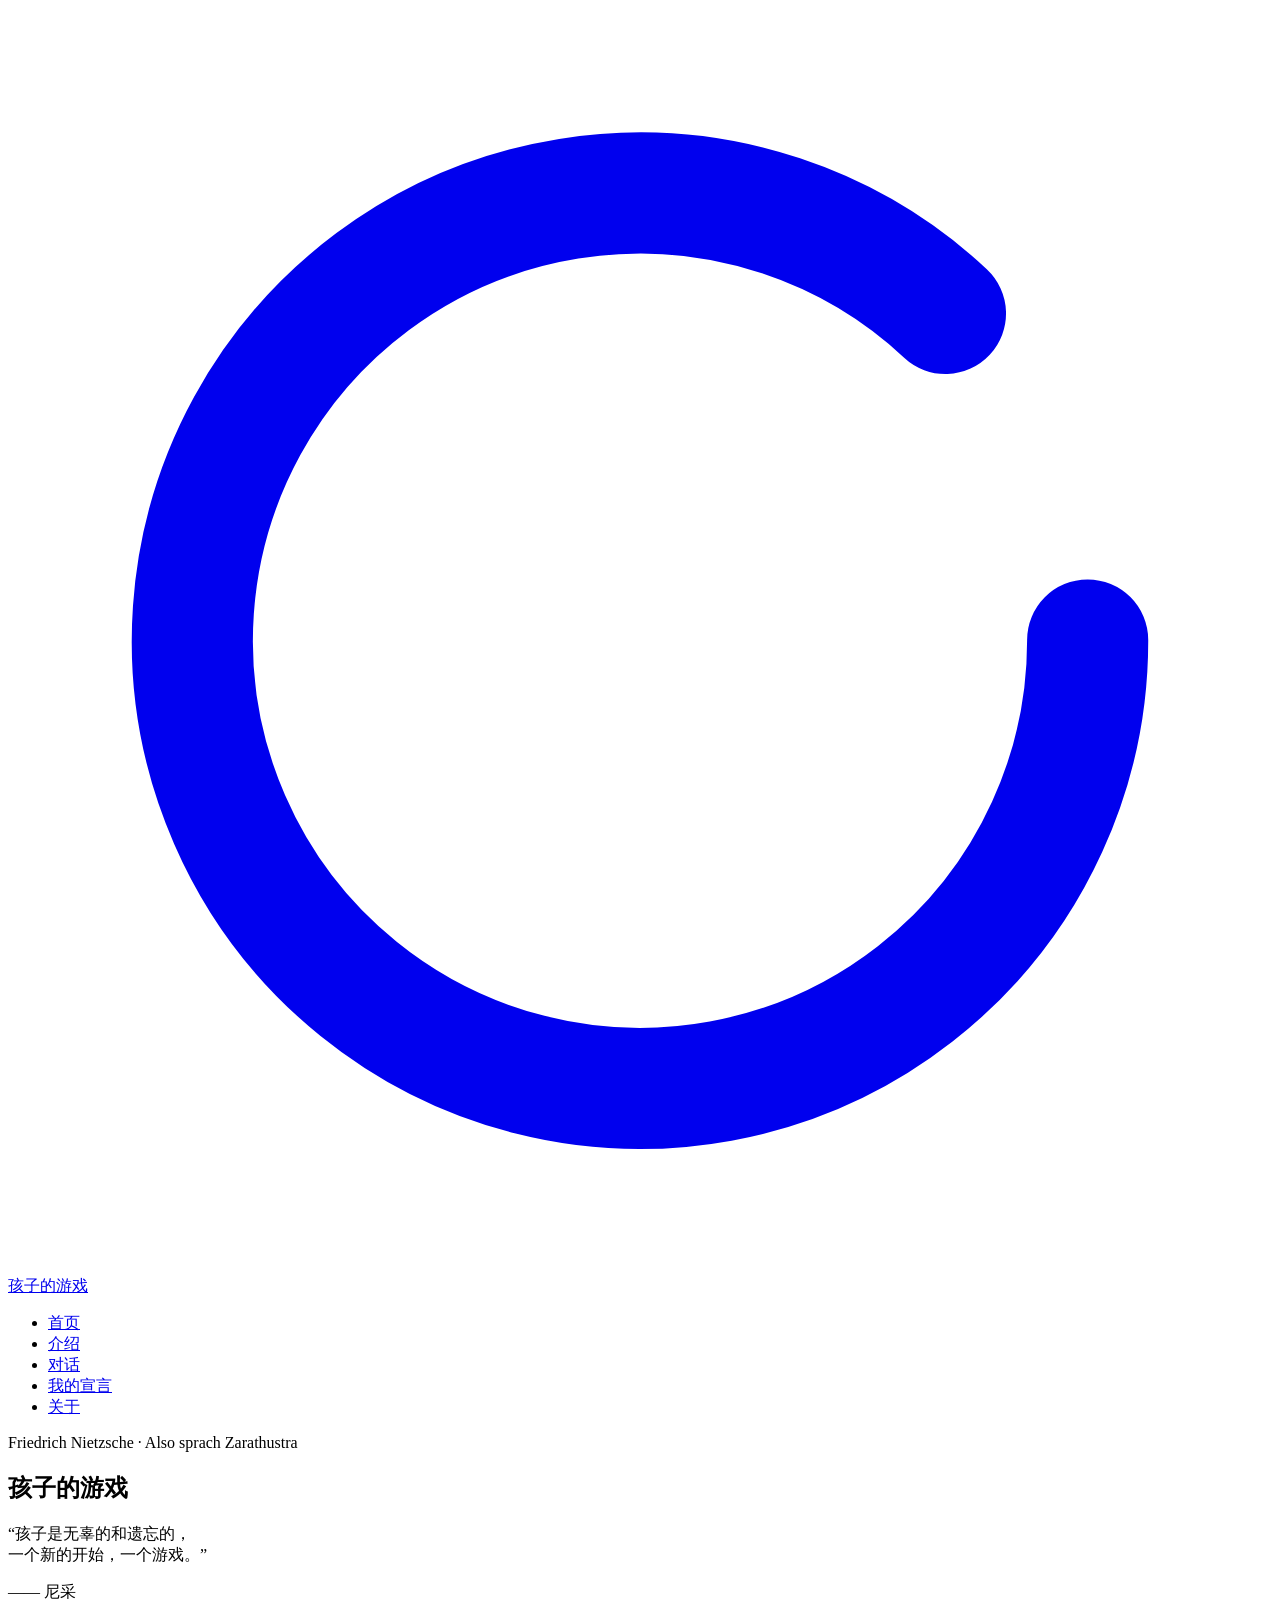
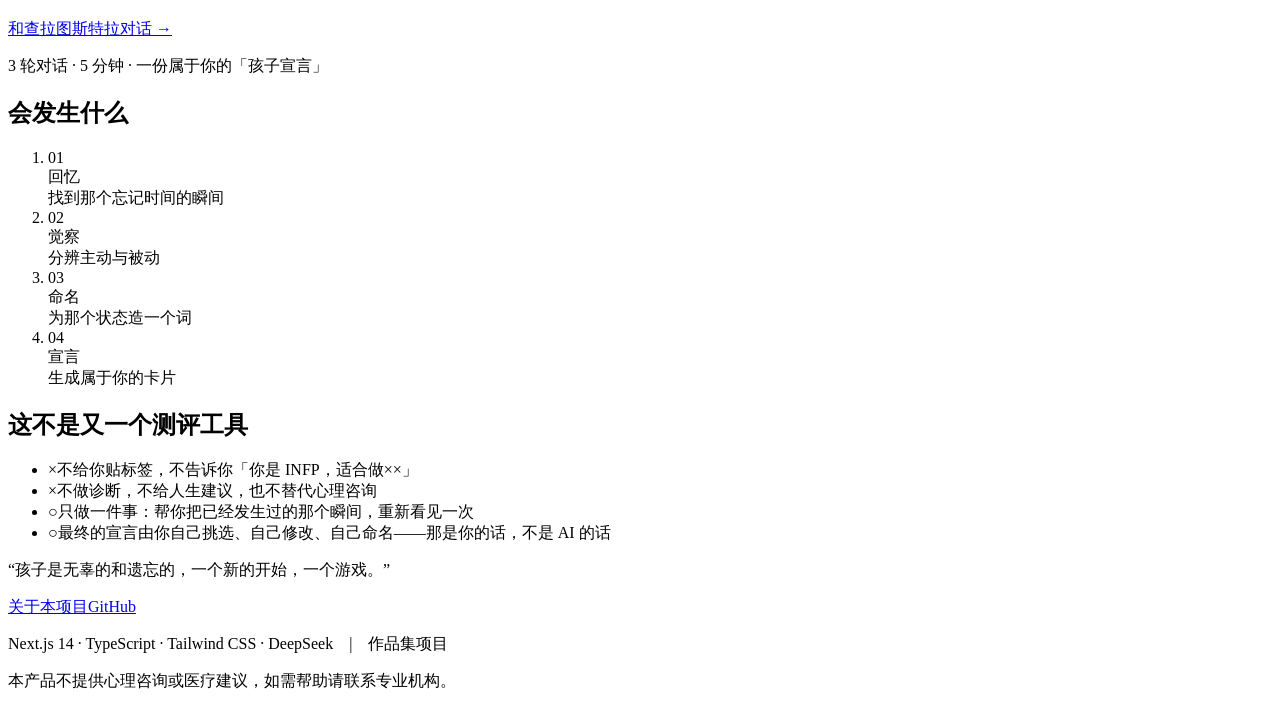
==== commit 50240d01: "deploy: e1e94d682efea305edf3a253aa7e8ff31084b582" ====
--- a/index.html
+++ b/index.html
@@ -1 +1 @@
-<!DOCTYPE html><html lang="zh-CN"><head><meta charSet="utf-8"/><meta name="viewport" content="width=device-width, initial-scale=1"/><link rel="stylesheet" href="/child-game/_next/static/css/5dd83581d26134fe.css" data-precedence="next"/><link rel="preload" as="script" fetchPriority="low" href="/child-game/_next/static/chunks/webpack-b183d6f752501d5a.js"/><script src="/child-game/_next/static/chunks/fd9d1056-155d61f096c70d90.js" async=""></script><script src="/child-game/_next/static/chunks/23-6aadc2ea526fc81f.js" async=""></script><script src="/child-game/_next/static/chunks/main-app-14f58a2ea33ed4e3.js" async=""></script><script src="/child-game/_next/static/chunks/231-c4791ab811ce1fd5.js" async=""></script><script src="/child-game/_next/static/chunks/app/page-653ec43ebc82bfb9.js" async=""></script><script src="/child-game/_next/static/chunks/app/layout-30286b6d6f3c4ba7.js" async=""></script><script src="/child-game/_next/static/chunks/app/error-c6e53c6c69a5a9bf.js" async=""></script><meta name="theme-color" content="#f4f1ea"/><title>孩子的游戏 | 找到你愿意做的事</title><meta name="description" content="用尼采「孩子」哲学 + AI，3 轮对话帮 20-30 岁的你看见那个让自己忘记时间的瞬间，并生成一份属于你的孩子宣言。"/><meta name="author" content="王梓睿"/><meta name="keywords" content="尼采,查拉图斯特拉,孩子的游戏,奥德赛时期,AI 哲学对话,自我探索"/><meta name="robots" content="index, follow"/><meta property="og:title" content="孩子的游戏 | 找到你愿意做的事"/><meta property="og:description" content="用尼采「孩子」哲学 + AI，3 轮对话帮 20-30 岁的你看见那个让自己忘记时间的瞬间，并生成一份属于你的孩子宣言。"/><meta property="og:url" content="http://localhost:3000/"/><meta property="og:site_name" content="孩子的游戏"/><meta property="og:locale" content="zh_CN"/><meta property="og:type" content="website"/><meta name="twitter:card" content="summary_large_image"/><meta name="twitter:title" content="孩子的游戏 | 找到你愿意做的事"/><meta name="twitter:description" content="用尼采「孩子」哲学 + AI，3 轮对话帮 20-30 岁的你看见那个让自己忘记时间的瞬间，并生成一份属于你的孩子宣言。"/><link rel="icon" href="/child-game/icon.svg?2ac797a1fcf2118e" type="image/svg+xml" sizes="any"/><script src="/child-game/_next/static/chunks/polyfills-78c92fac7aa8fdd8.js" noModule=""></script></head><body class="bg-paper text-ink font-sans antialiased min-h-screen flex flex-col"><header class="sticky top-0 z-40 border-b border-ink/10 bg-paper/80 backdrop-blur-md"><nav class="max-w-5xl mx-auto px-4 sm:px-6 h-14 flex items-center justify-between gap-4"><a class="flex items-center gap-2.5 font-semibold tracking-wide shrink-0 hover:opacity-70 transition-opacity" href="/child-game/"><svg viewBox="0 0 24 24" class="w-5 h-5 text-clay" fill="none" aria-hidden="true"><path d="M20.5 12a8.5 8.5 0 1 1-2.7-6.2" stroke="currentColor" stroke-width="2.3" stroke-linecap="round"></path></svg><span class="hidden sm:inline">孩子的游戏</span></a><ul class="flex items-center gap-1 sm:gap-2 text-sm"><li><a aria-current="page" class="px-2.5 sm:px-3 py-1.5 rounded-lg transition-colors bg-ink text-parchment" href="/child-game/">首页</a></li><li><a class="px-2.5 sm:px-3 py-1.5 rounded-lg transition-colors text-ink/60 hover:text-ink hover:bg-ink/5" href="/child-game/intro/">介绍</a></li><li><a class="px-2.5 sm:px-3 py-1.5 rounded-lg transition-colors text-ink/60 hover:text-ink hover:bg-ink/5" href="/child-game/chat/">对话</a></li><li><a class="px-2.5 sm:px-3 py-1.5 rounded-lg transition-colors text-ink/60 hover:text-ink hover:bg-ink/5" href="/child-game/gallery/">我的宣言</a></li><li><a class="px-2.5 sm:px-3 py-1.5 rounded-lg transition-colors text-ink/60 hover:text-ink hover:bg-ink/5" href="/child-game/about/">关于</a></li></ul></nav></header><div class="flex-1"><main class="px-6"><section class="max-w-3xl mx-auto text-center pt-24 pb-20"><p class="text-clay tracking-[0.25em] text-xs sm:text-sm mb-6 uppercase">Friedrich Nietzsche · Also sprach Zarathustra</p><h1 class="text-5xl md:text-7xl font-semibold tracking-tight mb-8">孩子的游戏</h1><p class="font-serif italic text-xl md:text-2xl text-ink/70 leading-relaxed mb-3">“孩子是无辜的和遗忘的，<br/>一个新的开始，一个游戏。”</p><p class="text-sm text-ink/40 mb-10">—— 尼采</p><div class="demo-callout mx-auto max-w-xl mb-10 text-left"><span class="demo-badge">演示模式</span><p class="text-sm text-ink/75 leading-relaxed">当前线上版本的 AI 回复为预置话术，用于完整展示产品闭环；架构已支持接入 DeepSeek 真实模型，填入密钥即可切换。</p></div><a class="btn-primary text-lg" href="/child-game/chat/">和查拉图斯特拉对话 →</a><p class="text-sm text-ink/45 mt-6">3 轮对话 · 5 分钟 · 一份属于你的「孩子宣言」</p></section><section class="max-w-4xl mx-auto pb-20"><h2 class="eyebrow text-center mb-8">会发生什么</h2><ol class="grid grid-cols-2 md:grid-cols-4 gap-4"><li class="surface-card p-5 text-center"><div class="text-clay text-xs tracking-widest mb-3">01</div><div class="font-semibold mb-1">回忆</div><div class="text-xs text-ink/50 leading-relaxed">找到那个忘记时间的瞬间</div></li><li class="surface-card p-5 text-center"><div class="text-clay text-xs tracking-widest mb-3">02</div><div class="font-semibold mb-1">觉察</div><div class="text-xs text-ink/50 leading-relaxed">分辨主动与被动</div></li><li class="surface-card p-5 text-center"><div class="text-clay text-xs tracking-widest mb-3">03</div><div class="font-semibold mb-1">命名</div><div class="text-xs text-ink/50 leading-relaxed">为那个状态造一个词</div></li><li class="surface-card p-5 text-center"><div class="text-clay text-xs tracking-widest mb-3">04</div><div class="font-semibold mb-1">宣言</div><div class="text-xs text-ink/50 leading-relaxed">生成属于你的卡片</div></li></ol></section><section class="max-w-3xl mx-auto pb-24"><div class="surface-card p-6 sm:p-8"><h2 class="font-semibold text-lg mb-5">这不是又一个测评工具</h2><ul class="space-y-3 text-sm text-ink/70 leading-relaxed"><li class="flex gap-3"><span class="text-clay shrink-0">×</span><span>不给你贴标签，不告诉你「你是 INFP，适合做××」</span></li><li class="flex gap-3"><span class="text-clay shrink-0">×</span><span>不做诊断，不给人生建议，也不替代心理咨询</span></li><li class="flex gap-3"><span class="text-clay shrink-0">○</span><span>只做一件事：帮你把已经发生过的那个瞬间，重新看见一次</span></li><li class="flex gap-3"><span class="text-clay shrink-0">○</span><span>最终的宣言由你自己挑选、自己修改、自己命名——那是你的话，不是 AI 的话</span></li></ul></div></section></main></div><footer class="border-t border-ink/10 mt-16"><div class="max-w-5xl mx-auto px-4 sm:px-6 py-8 text-sm text-ink/50 space-y-4"><div class="flex flex-col sm:flex-row sm:items-center sm:justify-between gap-3"><p class="italic">“孩子是无辜的和遗忘的，一个新的开始，一个游戏。”</p><div class="flex items-center gap-4"><a class="hover:text-ink transition-colors" href="/child-game/about/">关于本项目</a><a href="https://github.com/wzr0910" target="_blank" rel="noopener noreferrer" class="hover:text-ink transition-colors">GitHub</a></div></div><div class="flex flex-col sm:flex-row sm:items-center sm:justify-between gap-2 pt-4 border-t border-ink/5 text-xs"><p>Next.js 14 · TypeScript · Tailwind CSS · DeepSeek　|　作品集项目</p><p>本产品不提供心理咨询或医疗建议，如需帮助请联系专业机构。</p></div></div></footer><div class="fixed bottom-6 left-1/2 -translate-x-1/2 z-50 flex flex-col items-center gap-2 px-4 w-full max-w-md pointer-events-none" role="status" aria-live="polite"></div><script src="/child-game/_next/static/chunks/webpack-b183d6f752501d5a.js" async=""></script><script>(self.__next_f=self.__next_f||[]).push([0]);self.__next_f.push([2,null])</script><script>self.__next_f.push([1,"1:HL[\"/child-game/_next/static/css/5dd83581d26134fe.css\",\"style\"]\n"])</script><script>self.__next_f.push([1,"2:I[5751,[],\"\"]\n4:I[231,[\"231\",\"static/chunks/231-c4791ab811ce1fd5.js\",\"931\",\"static/chunks/app/page-653ec43ebc82bfb9.js\"],\"\"]\n5:I[7973,[\"231\",\"static/chunks/231-c4791ab811ce1fd5.js\",\"185\",\"static/chunks/app/layout-30286b6d6f3c4ba7.js\"],\"ToastProvider\"]\n6:I[7532,[\"231\",\"static/chunks/231-c4791ab811ce1fd5.js\",\"185\",\"static/chunks/app/layout-30286b6d6f3c4ba7.js\"],\"Nav\"]\n7:I[9275,[],\"\"]\n8:I[2446,[\"231\",\"static/chunks/231-c4791ab811ce1fd5.js\",\"601\",\"static/chunks/app/error-c6e53c6c69a5a9bf.js\"],\"default\"]\n9:I[1343,[],\"\"]\nb:I[6130,[],\"\"]\nc:[]\n"])</script><script>self.__next_f.push([1,"0:[[[\"$\",\"link\",\"0\",{\"rel\":\"stylesheet\",\"href\":\"/child-game/_next/static/css/5dd83581d26134fe.css\",\"precedence\":\"next\",\"crossOrigin\":\"$undefined\"}]],[\"$\",\"$L2\",null,{\"buildId\":\"AuUi7szi3B0QYFZlnqNgd\",\"assetPrefix\":\"/child-game\",\"initialCanonicalUrl\":\"/\",\"initialTree\":[\"\",{\"children\":[\"__PAGE__\",{}]},\"$undefined\",\"$undefined\",true],\"initialSeedData\":[\"\",{\"children\":[\"__PAGE__\",{},[[\"$L3\",[\"$\",\"main\",null,{\"className\":\"px-6\",\"children\":[[\"$\",\"section\",null,{\"className\":\"max-w-3xl mx-auto text-center pt-24 pb-20\",\"children\":[[\"$\",\"p\",null,{\"className\":\"text-clay tracking-[0.25em] text-xs sm:text-sm mb-6 uppercase\",\"children\":\"Friedrich Nietzsche · Also sprach Zarathustra\"}],[\"$\",\"h1\",null,{\"className\":\"text-5xl md:text-7xl font-semibold tracking-tight mb-8\",\"children\":\"孩子的游戏\"}],[\"$\",\"p\",null,{\"className\":\"font-serif italic text-xl md:text-2xl text-ink/70 leading-relaxed mb-3\",\"children\":[\"“孩子是无辜的和遗忘的，\",[\"$\",\"br\",null,{}],\"一个新的开始，一个游戏。”\"]}],[\"$\",\"p\",null,{\"className\":\"text-sm text-ink/40 mb-10\",\"children\":\"—— 尼采\"}],[\"$\",\"div\",null,{\"className\":\"demo-callout mx-auto max-w-xl mb-10 text-left\",\"children\":[[\"$\",\"span\",null,{\"className\":\"demo-badge\",\"children\":\"演示模式\"}],[\"$\",\"p\",null,{\"className\":\"text-sm text-ink/75 leading-relaxed\",\"children\":\"当前线上版本的 AI 回复为预置话术，用于完整展示产品闭环；架构已支持接入 DeepSeek 真实模型，填入密钥即可切换。\"}]]}],[\"$\",\"$L4\",null,{\"href\":\"/chat\",\"className\":\"btn-primary text-lg\",\"children\":\"和查拉图斯特拉对话 →\"}],[\"$\",\"p\",null,{\"className\":\"text-sm text-ink/45 mt-6\",\"children\":\"3 轮对话 · 5 分钟 · 一份属于你的「孩子宣言」\"}]]}],[\"$\",\"section\",null,{\"className\":\"max-w-4xl mx-auto pb-20\",\"children\":[[\"$\",\"h2\",null,{\"className\":\"eyebrow text-center mb-8\",\"children\":\"会发生什么\"}],[\"$\",\"ol\",null,{\"className\":\"grid grid-cols-2 md:grid-cols-4 gap-4\",\"children\":[[\"$\",\"li\",\"01\",{\"className\":\"surface-card p-5 text-center\",\"children\":[[\"$\",\"div\",null,{\"className\":\"text-clay text-xs tracking-widest mb-3\",\"children\":\"01\"}],[\"$\",\"div\",null,{\"className\":\"font-semibold mb-1\",\"children\":\"回忆\"}],[\"$\",\"div\",null,{\"className\":\"text-xs text-ink/50 leading-relaxed\",\"children\":\"找到那个忘记时间的瞬间\"}]]}],[\"$\",\"li\",\"02\",{\"className\":\"surface-card p-5 text-center\",\"children\":[[\"$\",\"div\",null,{\"className\":\"text-clay text-xs tracking-widest mb-3\",\"children\":\"02\"}],[\"$\",\"div\",null,{\"className\":\"font-semibold mb-1\",\"children\":\"觉察\"}],[\"$\",\"div\",null,{\"className\":\"text-xs text-ink/50 leading-relaxed\",\"children\":\"分辨主动与被动\"}]]}],[\"$\",\"li\",\"03\",{\"className\":\"surface-card p-5 text-center\",\"children\":[[\"$\",\"div\",null,{\"className\":\"text-clay text-xs tracking-widest mb-3\",\"children\":\"03\"}],[\"$\",\"div\",null,{\"className\":\"font-semibold mb-1\",\"children\":\"命名\"}],[\"$\",\"div\",null,{\"className\":\"text-xs text-ink/50 leading-relaxed\",\"children\":\"为那个状态造一个词\"}]]}],[\"$\",\"li\",\"04\",{\"className\":\"surface-card p-5 text-center\",\"children\":[[\"$\",\"div\",null,{\"className\":\"text-clay text-xs tracking-widest mb-3\",\"children\":\"04\"}],[\"$\",\"div\",null,{\"className\":\"font-semibold mb-1\",\"children\":\"宣言\"}],[\"$\",\"div\",null,{\"className\":\"text-xs text-ink/50 leading-relaxed\",\"children\":\"生成属于你的卡片\"}]]}]]}]]}],[\"$\",\"section\",null,{\"className\":\"max-w-3xl mx-auto pb-24\",\"children\":[\"$\",\"div\",null,{\"className\":\"surface-card p-6 sm:p-8\",\"children\":[[\"$\",\"h2\",null,{\"className\":\"font-semibold text-lg mb-5\",\"children\":\"这不是又一个测评工具\"}],[\"$\",\"ul\",null,{\"className\":\"space-y-3 text-sm text-ink/70 leading-relaxed\",\"children\":[[\"$\",\"li\",null,{\"className\":\"flex gap-3\",\"children\":[[\"$\",\"span\",null,{\"className\":\"text-clay shrink-0\",\"children\":\"×\"}],[\"$\",\"span\",null,{\"children\":\"不给你贴标签，不告诉你「你是 INFP，适合做××」\"}]]}],[\"$\",\"li\",null,{\"className\":\"flex gap-3\",\"children\":[[\"$\",\"span\",null,{\"className\":\"text-clay shrink-0\",\"children\":\"×\"}],[\"$\",\"span\",null,{\"children\":\"不做诊断，不给人生建议，也不替代心理咨询\"}]]}],[\"$\",\"li\",null,{\"className\":\"flex gap-3\",\"children\":[[\"$\",\"span\",null,{\"className\":\"text-clay shrink-0\",\"children\":\"○\"}],[\"$\",\"span\",null,{\"children\":\"只做一件事：帮你把已经发生过的那个瞬间，重新看见一次\"}]]}],[\"$\",\"li\",null,{\"className\":\"flex gap-3\",\"children\":[[\"$\",\"span\",null,{\"className\":\"text-clay shrink-0\",\"children\":\"○\"}],[\"$\",\"span\",null,{\"children\":\"最终的宣言由你自己挑选、自己修改、自己命名——那是你的话，不是 AI 的话\"}]]}]]}]]}]}]]}]],null],null]},[[\"$\",\"html\",null,{\"lang\":\"zh-CN\",\"children\":[\"$\",\"body\",null,{\"className\":\"bg-paper text-ink font-sans antialiased min-h-screen flex flex-col\",\"children\":[\"$\",\"$L5\",null,{\"children\":[[\"$\",\"$L6\",null,{}],[\"$\",\"div\",null,{\"className\":\"flex-1\",\"children\":[\"$\",\"$L7\",null,{\"parallelRouterKey\":\"children\",\"segmentPath\":[\"children\"],\"error\":\"$8\",\"errorStyles\":[],\"errorScripts\":[],\"template\":[\"$\",\"$L9\",null,{}],\"templateStyles\":\"$undefined\",\"templateScripts\":\"$undefined\",\"notFound\":[\"$\",\"main\",null,{\"className\":\"px-4 py-24\",\"children\":[\"$\",\"div\",null,{\"className\":\"max-w-md mx-auto text-center\",\"children\":[[\"$\",\"p\",null,{\"className\":\"text-clay tracking-widest text-sm mb-6\",\"children\":\"404\"}],[\"$\",\"h1\",null,{\"className\":\"text-2xl font-bold mb-4\",\"children\":\"这条路上没有人\"}],[\"$\",\"p\",null,{\"className\":\"text-ink/60 leading-relaxed mb-10 italic\",\"children\":[\"“迷路者也在路上。”\",[\"$\",\"br\",null,{}],[\"$\",\"span\",null,{\"className\":\"not-italic text-sm text-ink/40\",\"children\":\"你要找的页面不存在，或者已经被移走了。\"}]]}],[\"$\",\"$L4\",null,{\"href\":\"/\",\"className\":\"inline-block px-8 py-3 bg-ink text-parchment rounded-full hover:scale-105 transition-transform\",\"children\":\"回到山下 →\"}]]}]}],\"notFoundStyles\":[],\"styles\":null}]}],[\"$\",\"footer\",null,{\"className\":\"border-t border-ink/10 mt-16\",\"children\":[\"$\",\"div\",null,{\"className\":\"max-w-5xl mx-auto px-4 sm:px-6 py-8 text-sm text-ink/50 space-y-4\",\"children\":[[\"$\",\"div\",null,{\"className\":\"flex flex-col sm:flex-row sm:items-center sm:justify-between gap-3\",\"children\":[[\"$\",\"p\",null,{\"className\":\"italic\",\"children\":\"“孩子是无辜的和遗忘的，一个新的开始，一个游戏。”\"}],[\"$\",\"div\",null,{\"className\":\"flex items-center gap-4\",\"children\":[[\"$\",\"$L4\",null,{\"href\":\"/about\",\"className\":\"hover:text-ink transition-colors\",\"children\":\"关于本项目\"}],[\"$\",\"a\",null,{\"href\":\"https://github.com/wzr0910\",\"target\":\"_blank\",\"rel\":\"noopener noreferrer\",\"className\":\"hover:text-ink transition-colors\",\"children\":\"GitHub\"}]]}]]}],[\"$\",\"div\",null,{\"className\":\"flex flex-col sm:flex-row sm:items-center sm:justify-between gap-2 pt-4 border-t border-ink/5 text-xs\",\"children\":[[\"$\",\"p\",null,{\"children\":\"Next.js 14 · TypeScript · Tailwind CSS · DeepSeek　|　作品集项目\"}],[\"$\",\"p\",null,{\"children\":\"本产品不提供心理咨询或医疗建议，如需帮助请联系专业机构。\"}]]}]]}]}]]}]}]}],null],null],\"couldBeIntercepted\":false,\"initialHead\":[null,\"$La\"],\"globalErrorComponent\":\"$b\",\"missingSlots\":\"$Wc\"}]]\n"])</script><script>self.__next_f.push([1,"a:[[\"$\",\"meta\",\"0\",{\"name\":\"viewport\",\"content\":\"width=device-width, initial-scale=1\"}],[\"$\",\"meta\",\"1\",{\"name\":\"theme-color\",\"content\":\"#f4f1ea\"}],[\"$\",\"meta\",\"2\",{\"charSet\":\"utf-8\"}],[\"$\",\"title\",\"3\",{\"children\":\"孩子的游戏 | 找到你愿意做的事\"}],[\"$\",\"meta\",\"4\",{\"name\":\"description\",\"content\":\"用尼采「孩子」哲学 + AI，3 轮对话帮 20-30 岁的你看见那个让自己忘记时间的瞬间，并生成一份属于你的孩子宣言。\"}],[\"$\",\"meta\",\"5\",{\"name\":\"author\",\"content\":\"王梓睿\"}],[\"$\",\"meta\",\"6\",{\"name\":\"keywords\",\"content\":\"尼采,查拉图斯特拉,孩子的游戏,奥德赛时期,AI 哲学对话,自我探索\"}],[\"$\",\"meta\",\"7\",{\"name\":\"robots\",\"content\":\"index, follow\"}],[\"$\",\"meta\",\"8\",{\"property\":\"og:title\",\"content\":\"孩子的游戏 | 找到你愿意做的事\"}],[\"$\",\"meta\",\"9\",{\"property\":\"og:description\",\"content\":\"用尼采「孩子」哲学 + AI，3 轮对话帮 20-30 岁的你看见那个让自己忘记时间的瞬间，并生成一份属于你的孩子宣言。\"}],[\"$\",\"meta\",\"10\",{\"property\":\"og:url\",\"content\":\"http://localhost:3000/\"}],[\"$\",\"meta\",\"11\",{\"property\":\"og:site_name\",\"content\":\"孩子的游戏\"}],[\"$\",\"meta\",\"12\",{\"property\":\"og:locale\",\"content\":\"zh_CN\"}],[\"$\",\"meta\",\"13\",{\"property\":\"og:type\",\"content\":\"website\"}],[\"$\",\"meta\",\"14\",{\"name\":\"twitter:card\",\"content\":\"summary_large_image\"}],[\"$\",\"meta\",\"15\",{\"name\":\"twitter:title\",\"content\":\"孩子的游戏 | 找到你愿意做的事\"}],[\"$\",\"meta\",\"16\",{\"name\":\"twitter:description\",\"content\":\"用尼采「孩子」哲学 + AI，3 轮对话帮 20-30 岁的你看见那个让自己忘记时间的瞬间，并生成一份属于你的孩子宣言。\"}],[\"$\",\"link\",\"17\",{\"rel\":\"icon\",\"href\":\"/child-game/icon.svg?2ac797a1fcf2118e\",\"type\":\"image/svg+xml\",\"sizes\":\"any\"}]]\n3:null\n"])</script></body></html>+<!DOCTYPE html><html lang="zh-CN"><head><meta charSet="utf-8"/><meta name="viewport" content="width=device-width, initial-scale=1"/><link rel="stylesheet" href="/child-game/_next/static/css/78f7ebbb86febe65.css" data-precedence="next"/><link rel="preload" as="script" fetchPriority="low" href="/child-game/_next/static/chunks/webpack-b183d6f752501d5a.js"/><script src="/child-game/_next/static/chunks/fd9d1056-155d61f096c70d90.js" async=""></script><script src="/child-game/_next/static/chunks/23-6aadc2ea526fc81f.js" async=""></script><script src="/child-game/_next/static/chunks/main-app-14f58a2ea33ed4e3.js" async=""></script><script src="/child-game/_next/static/chunks/231-c4791ab811ce1fd5.js" async=""></script><script src="/child-game/_next/static/chunks/app/page-653ec43ebc82bfb9.js" async=""></script><script src="/child-game/_next/static/chunks/app/layout-3c0ab41d16923350.js" async=""></script><script src="/child-game/_next/static/chunks/app/error-0fc21fc49111a385.js" async=""></script><meta name="theme-color" content="#F9F8F6"/><title>孩子的游戏 | 找到你愿意做的事</title><meta name="description" content="用尼采「孩子」哲学 + AI，3 轮对话帮 20-30 岁的你看见那个让自己忘记时间的瞬间，并生成一份属于你的孩子宣言。"/><meta name="author" content="王梓睿"/><meta name="keywords" content="尼采,查拉图斯特拉,孩子的游戏,奥德赛时期,AI 哲学对话,自我探索"/><meta name="robots" content="index, follow"/><meta property="og:title" content="孩子的游戏 | 找到你愿意做的事"/><meta property="og:description" content="用尼采「孩子」哲学 + AI，3 轮对话帮 20-30 岁的你看见那个让自己忘记时间的瞬间，并生成一份属于你的孩子宣言。"/><meta property="og:url" content="http://localhost:3000/"/><meta property="og:site_name" content="孩子的游戏"/><meta property="og:locale" content="zh_CN"/><meta property="og:type" content="website"/><meta name="twitter:card" content="summary_large_image"/><meta name="twitter:title" content="孩子的游戏 | 找到你愿意做的事"/><meta name="twitter:description" content="用尼采「孩子」哲学 + AI，3 轮对话帮 20-30 岁的你看见那个让自己忘记时间的瞬间，并生成一份属于你的孩子宣言。"/><link rel="icon" href="/child-game/icon.svg?2ac797a1fcf2118e" type="image/svg+xml" sizes="any"/><script src="/child-game/_next/static/chunks/polyfills-78c92fac7aa8fdd8.js" noModule=""></script></head><body class="bg-paper text-ink font-sans antialiased min-h-screen flex flex-col"><header class="sticky top-0 z-40 border-b border-ink/15 bg-paper"><nav class="max-w-5xl mx-auto px-4 sm:px-6 h-14 flex items-center justify-between gap-4"><a class="flex items-center gap-2.5 font-semibold tracking-wide shrink-0 hover:opacity-70 transition-opacity" href="/child-game/"><svg viewBox="0 0 24 24" class="w-5 h-5 text-ink" fill="none" aria-hidden="true"><path d="M20.5 12a8.5 8.5 0 1 1-2.7-6.2" stroke="currentColor" stroke-width="2.3" stroke-linecap="round"></path></svg><span class="hidden sm:inline">孩子的游戏</span></a><ul class="flex items-center gap-1 sm:gap-2 text-sm"><li><a aria-current="page" class="px-2.5 sm:px-3 py-1.5 rounded-none transition-colors bg-ink text-paper" href="/child-game/">首页</a></li><li><a class="px-2.5 sm:px-3 py-1.5 rounded-none transition-colors text-ink/60 hover:text-ink hover:bg-ink/5" href="/child-game/intro/">介绍</a></li><li><a class="px-2.5 sm:px-3 py-1.5 rounded-none transition-colors text-ink/60 hover:text-ink hover:bg-ink/5" href="/child-game/chat/">对话</a></li><li><a class="px-2.5 sm:px-3 py-1.5 rounded-none transition-colors text-ink/60 hover:text-ink hover:bg-ink/5" href="/child-game/gallery/">我的宣言</a></li><li><a class="px-2.5 sm:px-3 py-1.5 rounded-none transition-colors text-ink/60 hover:text-ink hover:bg-ink/5" href="/child-game/about/">关于</a></li></ul></nav></header><div class="flex-1"><main class="px-6"><section class="max-w-3xl mx-auto text-center pt-28 pb-24 md:pt-36 md:pb-28"><p class="text-ink/50 tracking-[0.25em] text-xs sm:text-sm mb-6 uppercase">Friedrich Nietzsche · Also sprach Zarathustra</p><h1 class="text-5xl md:text-7xl font-serif font-normal tracking-tight mb-8">孩子的游戏</h1><p class="font-serif italic text-xl md:text-2xl text-ink/70 leading-relaxed mb-3">“孩子是无辜的和遗忘的，<br/>一个新的开始，一个游戏。”</p><p class="text-sm text-ink/40 mb-10">—— 尼采</p><a class="btn-primary text-lg" href="/child-game/chat/">和查拉图斯特拉对话 →</a><p class="text-sm text-ink/45 mt-6">3 轮对话 · 5 分钟 · 一份属于你的「孩子宣言」</p></section><section class="max-w-4xl mx-auto pb-20"><h2 class="eyebrow text-center mb-8">会发生什么</h2><ol class="grid grid-cols-2 md:grid-cols-4 gap-4"><li class="surface-card p-5 text-center"><div class="text-ink/40 text-xs tracking-widest mb-3">01</div><div class="font-serif mb-1">回忆</div><div class="text-xs text-ink/50 leading-relaxed">找到那个忘记时间的瞬间</div></li><li class="surface-card p-5 text-center"><div class="text-ink/40 text-xs tracking-widest mb-3">02</div><div class="font-serif mb-1">觉察</div><div class="text-xs text-ink/50 leading-relaxed">分辨主动与被动</div></li><li class="surface-card p-5 text-center"><div class="text-ink/40 text-xs tracking-widest mb-3">03</div><div class="font-serif mb-1">命名</div><div class="text-xs text-ink/50 leading-relaxed">为那个状态造一个词</div></li><li class="surface-card p-5 text-center"><div class="text-ink/40 text-xs tracking-widest mb-3">04</div><div class="font-serif mb-1">宣言</div><div class="text-xs text-ink/50 leading-relaxed">生成属于你的卡片</div></li></ol></section><section class="max-w-3xl mx-auto pb-24"><div class="surface-card p-6 sm:p-8"><h2 class="font-serif text-xl mb-5">这不是又一个测评工具</h2><ul class="space-y-3 text-sm text-ink/70 leading-relaxed"><li class="flex gap-3"><span class="text-ink/60 shrink-0">×</span><span>不给你贴标签，不告诉你「你是 INFP，适合做××」</span></li><li class="flex gap-3"><span class="text-ink/60 shrink-0">×</span><span>不做诊断，不给人生建议，也不替代心理咨询</span></li><li class="flex gap-3"><span class="text-ink/60 shrink-0">○</span><span>只做一件事：帮你把已经发生过的那个瞬间，重新看见一次</span></li><li class="flex gap-3"><span class="text-ink/60 shrink-0">○</span><span>最终的宣言由你自己挑选、自己修改、自己命名——那是你的话，不是 AI 的话</span></li></ul></div></section></main></div><footer class="border-t border-ink/10 mt-16"><div class="max-w-5xl mx-auto px-4 sm:px-6 py-8 text-sm text-ink/50 space-y-4"><div class="flex flex-col sm:flex-row sm:items-center sm:justify-between gap-3"><p class="italic">“孩子是无辜的和遗忘的，一个新的开始，一个游戏。”</p><div class="flex items-center gap-4"><a class="hover:text-ink transition-colors" href="/child-game/about/">关于本项目</a><a href="https://github.com/wzr0910" target="_blank" rel="noopener noreferrer" class="hover:text-ink transition-colors">GitHub</a></div></div><div class="flex flex-col sm:flex-row sm:items-center sm:justify-between gap-2 pt-4 border-t border-ink/5 text-xs"><p>Next.js 14 · TypeScript · Tailwind CSS · DeepSeek　|　作品集项目</p><p>本产品不提供心理咨询或医疗建议，如需帮助请联系专业机构。</p></div></div></footer><div class="fixed bottom-6 left-1/2 -translate-x-1/2 z-50 flex flex-col items-center gap-2 px-4 w-full max-w-md pointer-events-none" role="status" aria-live="polite"></div><script src="/child-game/_next/static/chunks/webpack-b183d6f752501d5a.js" async=""></script><script>(self.__next_f=self.__next_f||[]).push([0]);self.__next_f.push([2,null])</script><script>self.__next_f.push([1,"1:HL[\"/child-game/_next/static/css/78f7ebbb86febe65.css\",\"style\"]\n"])</script><script>self.__next_f.push([1,"2:I[5751,[],\"\"]\n4:I[231,[\"231\",\"static/chunks/231-c4791ab811ce1fd5.js\",\"931\",\"static/chunks/app/page-653ec43ebc82bfb9.js\"],\"\"]\n5:I[7973,[\"231\",\"static/chunks/231-c4791ab811ce1fd5.js\",\"185\",\"static/chunks/app/layout-3c0ab41d16923350.js\"],\"ToastProvider\"]\n6:I[7532,[\"231\",\"static/chunks/231-c4791ab811ce1fd5.js\",\"185\",\"static/chunks/app/layout-3c0ab41d16923350.js\"],\"Nav\"]\n7:I[9275,[],\"\"]\n8:I[2446,[\"231\",\"static/chunks/231-c4791ab811ce1fd5.js\",\"601\",\"static/chunks/app/error-0fc21fc49111a385.js\"],\"default\"]\n9:I[1343,[],\"\"]\nb:I[6130,[],\"\"]\nc:[]\n"])</script><script>self.__next_f.push([1,"0:[[[\"$\",\"link\",\"0\",{\"rel\":\"stylesheet\",\"href\":\"/child-game/_next/static/css/78f7ebbb86febe65.css\",\"precedence\":\"next\",\"crossOrigin\":\"$undefined\"}]],[\"$\",\"$L2\",null,{\"buildId\":\"_pKLJk7MvAjailequR68u\",\"assetPrefix\":\"/child-game\",\"initialCanonicalUrl\":\"/\",\"initialTree\":[\"\",{\"children\":[\"__PAGE__\",{}]},\"$undefined\",\"$undefined\",true],\"initialSeedData\":[\"\",{\"children\":[\"__PAGE__\",{},[[\"$L3\",[\"$\",\"main\",null,{\"className\":\"px-6\",\"children\":[[\"$\",\"section\",null,{\"className\":\"max-w-3xl mx-auto text-center pt-28 pb-24 md:pt-36 md:pb-28\",\"children\":[[\"$\",\"p\",null,{\"className\":\"text-ink/50 tracking-[0.25em] text-xs sm:text-sm mb-6 uppercase\",\"children\":\"Friedrich Nietzsche · Also sprach Zarathustra\"}],[\"$\",\"h1\",null,{\"className\":\"text-5xl md:text-7xl font-serif font-normal tracking-tight mb-8\",\"children\":\"孩子的游戏\"}],[\"$\",\"p\",null,{\"className\":\"font-serif italic text-xl md:text-2xl text-ink/70 leading-relaxed mb-3\",\"children\":[\"“孩子是无辜的和遗忘的，\",[\"$\",\"br\",null,{}],\"一个新的开始，一个游戏。”\"]}],[\"$\",\"p\",null,{\"className\":\"text-sm text-ink/40 mb-10\",\"children\":\"—— 尼采\"}],[\"$\",\"$L4\",null,{\"href\":\"/chat\",\"className\":\"btn-primary text-lg\",\"children\":\"和查拉图斯特拉对话 →\"}],[\"$\",\"p\",null,{\"className\":\"text-sm text-ink/45 mt-6\",\"children\":\"3 轮对话 · 5 分钟 · 一份属于你的「孩子宣言」\"}]]}],[\"$\",\"section\",null,{\"className\":\"max-w-4xl mx-auto pb-20\",\"children\":[[\"$\",\"h2\",null,{\"className\":\"eyebrow text-center mb-8\",\"children\":\"会发生什么\"}],[\"$\",\"ol\",null,{\"className\":\"grid grid-cols-2 md:grid-cols-4 gap-4\",\"children\":[[\"$\",\"li\",\"01\",{\"className\":\"surface-card p-5 text-center\",\"children\":[[\"$\",\"div\",null,{\"className\":\"text-ink/40 text-xs tracking-widest mb-3\",\"children\":\"01\"}],[\"$\",\"div\",null,{\"className\":\"font-serif mb-1\",\"children\":\"回忆\"}],[\"$\",\"div\",null,{\"className\":\"text-xs text-ink/50 leading-relaxed\",\"children\":\"找到那个忘记时间的瞬间\"}]]}],[\"$\",\"li\",\"02\",{\"className\":\"surface-card p-5 text-center\",\"children\":[[\"$\",\"div\",null,{\"className\":\"text-ink/40 text-xs tracking-widest mb-3\",\"children\":\"02\"}],[\"$\",\"div\",null,{\"className\":\"font-serif mb-1\",\"children\":\"觉察\"}],[\"$\",\"div\",null,{\"className\":\"text-xs text-ink/50 leading-relaxed\",\"children\":\"分辨主动与被动\"}]]}],[\"$\",\"li\",\"03\",{\"className\":\"surface-card p-5 text-center\",\"children\":[[\"$\",\"div\",null,{\"className\":\"text-ink/40 text-xs tracking-widest mb-3\",\"children\":\"03\"}],[\"$\",\"div\",null,{\"className\":\"font-serif mb-1\",\"children\":\"命名\"}],[\"$\",\"div\",null,{\"className\":\"text-xs text-ink/50 leading-relaxed\",\"children\":\"为那个状态造一个词\"}]]}],[\"$\",\"li\",\"04\",{\"className\":\"surface-card p-5 text-center\",\"children\":[[\"$\",\"div\",null,{\"className\":\"text-ink/40 text-xs tracking-widest mb-3\",\"children\":\"04\"}],[\"$\",\"div\",null,{\"className\":\"font-serif mb-1\",\"children\":\"宣言\"}],[\"$\",\"div\",null,{\"className\":\"text-xs text-ink/50 leading-relaxed\",\"children\":\"生成属于你的卡片\"}]]}]]}]]}],[\"$\",\"section\",null,{\"className\":\"max-w-3xl mx-auto pb-24\",\"children\":[\"$\",\"div\",null,{\"className\":\"surface-card p-6 sm:p-8\",\"children\":[[\"$\",\"h2\",null,{\"className\":\"font-serif text-xl mb-5\",\"children\":\"这不是又一个测评工具\"}],[\"$\",\"ul\",null,{\"className\":\"space-y-3 text-sm text-ink/70 leading-relaxed\",\"children\":[[\"$\",\"li\",null,{\"className\":\"flex gap-3\",\"children\":[[\"$\",\"span\",null,{\"className\":\"text-ink/60 shrink-0\",\"children\":\"×\"}],[\"$\",\"span\",null,{\"children\":\"不给你贴标签，不告诉你「你是 INFP，适合做××」\"}]]}],[\"$\",\"li\",null,{\"className\":\"flex gap-3\",\"children\":[[\"$\",\"span\",null,{\"className\":\"text-ink/60 shrink-0\",\"children\":\"×\"}],[\"$\",\"span\",null,{\"children\":\"不做诊断，不给人生建议，也不替代心理咨询\"}]]}],[\"$\",\"li\",null,{\"className\":\"flex gap-3\",\"children\":[[\"$\",\"span\",null,{\"className\":\"text-ink/60 shrink-0\",\"children\":\"○\"}],[\"$\",\"span\",null,{\"children\":\"只做一件事：帮你把已经发生过的那个瞬间，重新看见一次\"}]]}],[\"$\",\"li\",null,{\"className\":\"flex gap-3\",\"children\":[[\"$\",\"span\",null,{\"className\":\"text-ink/60 shrink-0\",\"children\":\"○\"}],[\"$\",\"span\",null,{\"children\":\"最终的宣言由你自己挑选、自己修改、自己命名——那是你的话，不是 AI 的话\"}]]}]]}]]}]}]]}]],null],null]},[[\"$\",\"html\",null,{\"lang\":\"zh-CN\",\"children\":[\"$\",\"body\",null,{\"className\":\"bg-paper text-ink font-sans antialiased min-h-screen flex flex-col\",\"children\":[\"$\",\"$L5\",null,{\"children\":[[\"$\",\"$L6\",null,{}],[\"$\",\"div\",null,{\"className\":\"flex-1\",\"children\":[\"$\",\"$L7\",null,{\"parallelRouterKey\":\"children\",\"segmentPath\":[\"children\"],\"error\":\"$8\",\"errorStyles\":[],\"errorScripts\":[],\"template\":[\"$\",\"$L9\",null,{}],\"templateStyles\":\"$undefined\",\"templateScripts\":\"$undefined\",\"notFound\":[\"$\",\"main\",null,{\"className\":\"px-4 py-24\",\"children\":[\"$\",\"div\",null,{\"className\":\"max-w-md mx-auto text-center\",\"children\":[[\"$\",\"p\",null,{\"className\":\"text-ink/40 tracking-widest text-sm mb-6\",\"children\":\"404\"}],[\"$\",\"h1\",null,{\"className\":\"text-2xl font-serif mb-4\",\"children\":\"这条路上没有人\"}],[\"$\",\"p\",null,{\"className\":\"text-ink/60 leading-relaxed mb-10 italic\",\"children\":[\"“迷路者也在路上。”\",[\"$\",\"br\",null,{}],[\"$\",\"span\",null,{\"className\":\"not-italic text-sm text-ink/40\",\"children\":\"你要找的页面不存在，或者已经被移走了。\"}]]}],[\"$\",\"$L4\",null,{\"href\":\"/\",\"className\":\"btn-primary\",\"children\":\"回到山下 →\"}]]}]}],\"notFoundStyles\":[],\"styles\":null}]}],[\"$\",\"footer\",null,{\"className\":\"border-t border-ink/10 mt-16\",\"children\":[\"$\",\"div\",null,{\"className\":\"max-w-5xl mx-auto px-4 sm:px-6 py-8 text-sm text-ink/50 space-y-4\",\"children\":[[\"$\",\"div\",null,{\"className\":\"flex flex-col sm:flex-row sm:items-center sm:justify-between gap-3\",\"children\":[[\"$\",\"p\",null,{\"className\":\"italic\",\"children\":\"“孩子是无辜的和遗忘的，一个新的开始，一个游戏。”\"}],[\"$\",\"div\",null,{\"className\":\"flex items-center gap-4\",\"children\":[[\"$\",\"$L4\",null,{\"href\":\"/about\",\"className\":\"hover:text-ink transition-colors\",\"children\":\"关于本项目\"}],[\"$\",\"a\",null,{\"href\":\"https://github.com/wzr0910\",\"target\":\"_blank\",\"rel\":\"noopener noreferrer\",\"className\":\"hover:text-ink transition-colors\",\"children\":\"GitHub\"}]]}]]}],[\"$\",\"div\",null,{\"className\":\"flex flex-col sm:flex-row sm:items-center sm:justify-between gap-2 pt-4 border-t border-ink/5 text-xs\",\"children\":[[\"$\",\"p\",null,{\"children\":\"Next.js 14 · TypeScript · Tailwind CSS · DeepSeek　|　作品集项目\"}],[\"$\",\"p\",null,{\"children\":\"本产品不提供心理咨询或医疗建议，如需帮助请联系专业机构。\"}]]}]]}]}]]}]}]}],null],null],\"couldBeIntercepted\":false,\"initialHead\":[null,\"$La\"],\"globalErrorComponent\":\"$b\",\"missingSlots\":\"$Wc\"}]]\n"])</script><script>self.__next_f.push([1,"a:[[\"$\",\"meta\",\"0\",{\"name\":\"viewport\",\"content\":\"width=device-width, initial-scale=1\"}],[\"$\",\"meta\",\"1\",{\"name\":\"theme-color\",\"content\":\"#F9F8F6\"}],[\"$\",\"meta\",\"2\",{\"charSet\":\"utf-8\"}],[\"$\",\"title\",\"3\",{\"children\":\"孩子的游戏 | 找到你愿意做的事\"}],[\"$\",\"meta\",\"4\",{\"name\":\"description\",\"content\":\"用尼采「孩子」哲学 + AI，3 轮对话帮 20-30 岁的你看见那个让自己忘记时间的瞬间，并生成一份属于你的孩子宣言。\"}],[\"$\",\"meta\",\"5\",{\"name\":\"author\",\"content\":\"王梓睿\"}],[\"$\",\"meta\",\"6\",{\"name\":\"keywords\",\"content\":\"尼采,查拉图斯特拉,孩子的游戏,奥德赛时期,AI 哲学对话,自我探索\"}],[\"$\",\"meta\",\"7\",{\"name\":\"robots\",\"content\":\"index, follow\"}],[\"$\",\"meta\",\"8\",{\"property\":\"og:title\",\"content\":\"孩子的游戏 | 找到你愿意做的事\"}],[\"$\",\"meta\",\"9\",{\"property\":\"og:description\",\"content\":\"用尼采「孩子」哲学 + AI，3 轮对话帮 20-30 岁的你看见那个让自己忘记时间的瞬间，并生成一份属于你的孩子宣言。\"}],[\"$\",\"meta\",\"10\",{\"property\":\"og:url\",\"content\":\"http://localhost:3000/\"}],[\"$\",\"meta\",\"11\",{\"property\":\"og:site_name\",\"content\":\"孩子的游戏\"}],[\"$\",\"meta\",\"12\",{\"property\":\"og:locale\",\"content\":\"zh_CN\"}],[\"$\",\"meta\",\"13\",{\"property\":\"og:type\",\"content\":\"website\"}],[\"$\",\"meta\",\"14\",{\"name\":\"twitter:card\",\"content\":\"summary_large_image\"}],[\"$\",\"meta\",\"15\",{\"name\":\"twitter:title\",\"content\":\"孩子的游戏 | 找到你愿意做的事\"}],[\"$\",\"meta\",\"16\",{\"name\":\"twitter:description\",\"content\":\"用尼采「孩子」哲学 + AI，3 轮对话帮 20-30 岁的你看见那个让自己忘记时间的瞬间，并生成一份属于你的孩子宣言。\"}],[\"$\",\"link\",\"17\",{\"rel\":\"icon\",\"href\":\"/child-game/icon.svg?2ac797a1fcf2118e\",\"type\":\"image/svg+xml\",\"sizes\":\"any\"}]]\n3:null\n"])</script></body></html>
